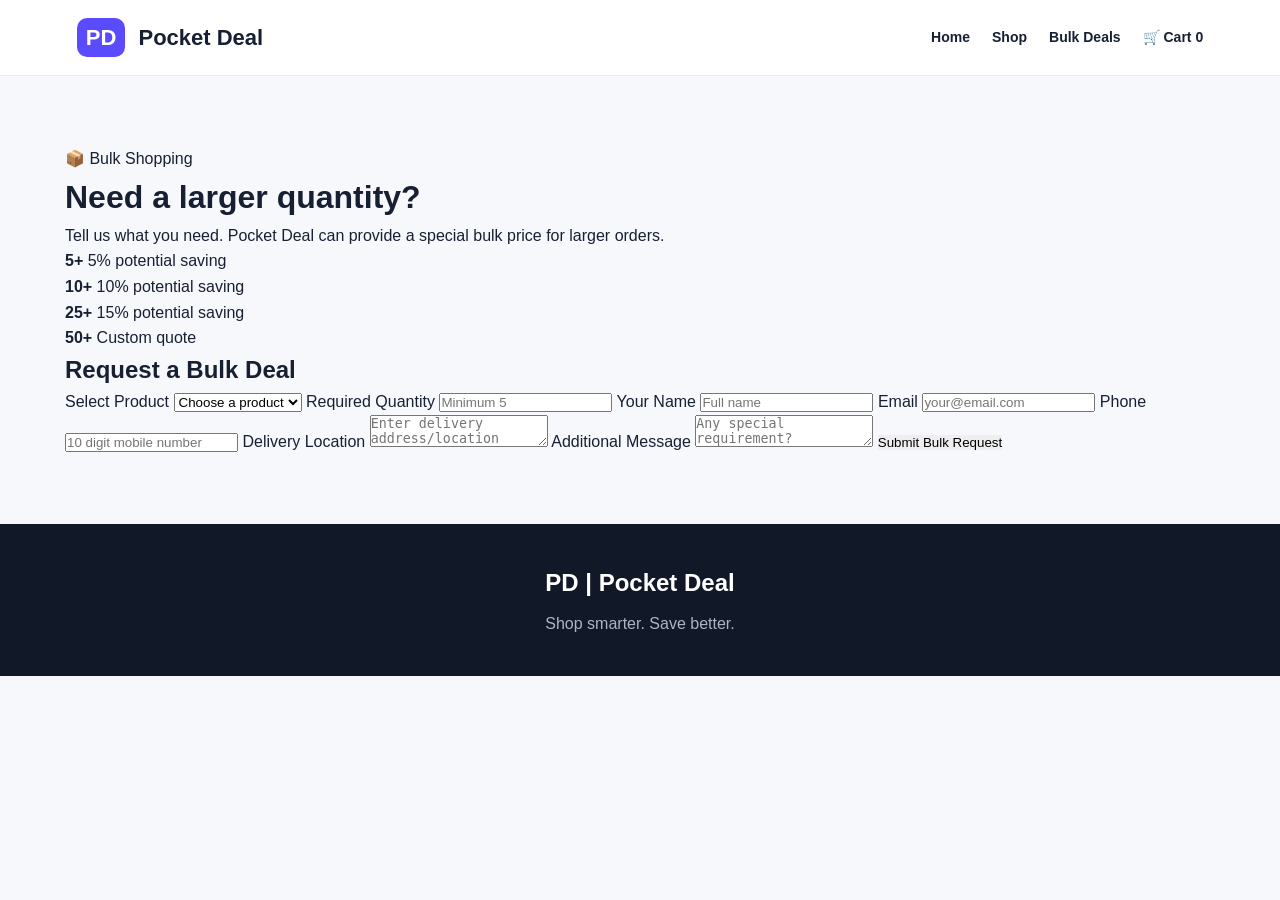
==== bulk.html @ 48e91ea9 "Create bulk.html" ====
<!DOCTYPE html>
<html lang="en">
<head>
    <meta charset="UTF-8">
    <meta name="viewport" content="width=device-width, initial-scale=1.0">
    <title>Bulk Deals | Pocket Deal</title>
    <link rel="stylesheet" href="style.css">
</head>

<body>

<header class="navbar">

    <a href="index.html" class="logo">
        <span>PD</span> Pocket Deal
    </a>

    <nav>
        <a href="index.html">Home</a>
        <a href="products.html">Shop</a>
        <a href="bulk.html">Bulk Deals</a>
        <a href="cart.html">🛒 Cart <b id="cartCount">0</b></a>
    </nav>

</header>

<main class="section">

    <div class="bulk-page">

        <div class="bulk-intro">

            <span class="badge">📦 Bulk Shopping</span>

            <h1>Need a larger quantity?</h1>

            <p>
                Tell us what you need. Pocket Deal can provide
                a special bulk price for larger orders.
            </p>

            <div class="discount-grid">

                <div>
                    <strong>5+</strong>
                    <span>5% potential saving</span>
                </div>

                <div>
                    <strong>10+</strong>
                    <span>10% potential saving</span>
                </div>

                <div>
                    <strong>25+</strong>
                    <span>15% potential saving</span>
                </div>

                <div>
                    <strong>50+</strong>
                    <span>Custom quote</span>
                </div>

            </div>

        </div>

        <div class="form-card">

            <h2>Request a Bulk Deal</h2>

            <form onsubmit="submitBulkRequest(event)">

                <label>Select Product</label>

                <select id="bulkProduct" required>
                    <option value="">Choose a product</option>
                </select>

                <label>Required Quantity</label>

                <input
                    type="number"
                    id="bulkQuantity"
                    min="5"
                    placeholder="Minimum 5"
                    required
                >

                <label>Your Name</label>

                <input
                    type="text"
                    id="bulkName"
                    placeholder="Full name"
                    required
                >

                <label>Email</label>

                <input
                    type="email"
                    id="bulkEmail"
                    placeholder="your@email.com"
                    required
                >

                <label>Phone</label>

                <input
                    type="tel"
                    id="bulkPhone"
                    placeholder="10 digit mobile number"
                    pattern="[0-9]{10}"
                    required
                >

                <label>Delivery Location</label>

                <textarea
                    id="bulkLocation"
                    placeholder="Enter delivery address/location"
                    required
                ></textarea>

                <label>Additional Message</label>

                <textarea
                    id="bulkMessage"
                    placeholder="Any special requirement? (optional)"
                ></textarea>

                <button class="btn-primary full" type="submit">
                    Submit Bulk Request
                </button>

            </form>

        </div>

    </div>

</main>

<footer>
    <h2>PD | Pocket Deal</h2>
    <p>Shop smarter. Save better.</p>
</footer>

<script src="script.js"></script>
</body>
</html>
---- style.css ----
* {
    margin: 0;
    padding: 0;
    box-sizing: border-box;
}

body {
    font-family: Arial, Helvetica, sans-serif;
    background: #f7f8fc;
    color: #172033;
    line-height: 1.6;
}

a {
    text-decoration: none;
    color: inherit;
}

button {
    cursor: pointer;
    font-family: inherit;
    border: none;
}

header {
    min-height: 76px;
    background: white;
    display: flex;
    align-items: center;
    gap: 30px;
    padding: 14px 6%;
    border-bottom: 1px solid #e9eaf0;
    position: sticky;
    top: 0;
    z-index: 100;
}

.logo {
    font-size: 22px;
    font-weight: 800;
    white-space: nowrap;
}

.logo span,
.login-logo span {
    background: #5b4bff;
    color: white;
    padding: 7px 9px;
    border-radius: 10px;
    margin-right: 7px;
}

.search-box {
    flex: 1;
    max-width: 500px;
    display: flex;
    background: #f4f5f9;
    border-radius: 12px;
    overflow: hidden;
}

.search-box input {
    flex: 1;
    border: none;
    background: transparent;
    padding: 13px 16px;
    outline: none;
    font-size: 15px;
}

.search-box button {
    width: 50px;
    background: transparent;
}

nav {
    margin-left: auto;
    display: flex;
    gap: 22px;
    align-items: center;
}

nav a {
    font-size: 14px;
    font-weight: 600;
}

nav a:hover {
    color: #5b4bff;
}

.login-btn {
    background: #5b4bff;
    color: white;
    padding: 10px 17px;
    border-radius: 9px;
}

.hero {
    max-width: 1200px;
    margin: 55px auto;
    padding: 30px;
    display: grid;
    grid-template-columns: 1.2fr 0.8fr;
    gap: 70px;
    align-items: center;
}

.hero-text {
    padding: 10px;
}

.small-title {
    color: #5b4bff;
    font-size: 12px;
    font-weight: 800;
    letter-spacing: 1.5px;
    margin-bottom: 8px;
}

.hero h1 {
    font-size: clamp(42px, 6vw, 72px);
    line-height: 1.05;
    margin-bottom: 22px;
}

.hero h1 span {
    color: #5b4bff;
}

.hero-text > p:not(.small-title) {
    color: #697386;
    max-width: 570px;
    font-size: 17px;
}

.hero-buttons {
    display: flex;
    gap: 12px;
    margin-top: 28px;
}

.primary-btn,
.secondary-btn {
    display: inline-block;
    padding: 13px 21px;
    border-radius: 10px;
    font-weight: 700;
    transition: 0.2s;
}

.primary-btn {
    background: #5b4bff;
    color: white;
}

.primary-btn:hover {
    transform: translateY(-2px);
}

.secondary-btn {
    background: white;
    border: 1px solid #dddfea;
}

.hero-card {
    background: white;
    border-radius: 25px;
    padding: 35px;
    text-align: center;
    box-shadow: 0 15px 50px rgba(32, 35, 70, 0.08);
}

.deal-badge {
    color: #5b4bff;
    font-size: 12px;
    font-weight: 800;
}

.product-emoji {
    font-size: 100px;
    margin: 25px 0 10px;
}

.hero-card h2 {
    margin-bottom: 5px;
}

.hero-card p {
    color: #737b8c;
}

.price {
    font-size: 27px;
    font-weight: 800;
    margin: 12px 0 0;
}

.old-price {
    color: #9aa0ae;
    text-decoration: line-through;
}

.hero-card button,
.product-card button {
    background: #172033;
    color: white;
    padding: 11px 17px;
    border-radius: 9px;
    margin-top: 15px;
    width: 100%;
    font-weight: 700;
}

.section {
    max-width: 1200px;
    margin: 70px auto;
    padding: 0 25px;
}

.section-heading {
    display: flex;
    justify-content: space-between;
    align-items: end;
    margin-bottom: 25px;
}

.section-heading h2 {
    font-size: 30px;
}

.section-heading > a {
    color: #5b4bff;
    font-weight: 700;
}

.category-grid {
    display: grid;
    grid-template-columns: repeat(4, 1fr);
    gap: 18px;
}

.category-card {
    background: white;
    padding: 25px;
    border-radius: 18px;
    text-align: center;
    cursor: pointer;
    border: 1px solid #eeeef3;
    transition: 0.2s;
}

.category-card:hover {
    transform: translateY(-5px);
    box-shadow: 0 12px 30px rgba(30, 35, 70, 0.08);
}

.category-icon {
    font-size: 48px;
    margin-bottom: 10px;
}

.category-card p {
    color: #7b8291;
    font-size: 13px;
}

.product-grid {
    display: grid;
    grid-template-columns: repeat(4, 1fr);
    gap: 20px;
}

.product-card {
    position: relative;
    background: white;
    padding: 18px;
    border-radius: 17px;
    border: 1px solid #eeeef3;
    transition: 0.2s;
}

.product-card:hover {
    transform: translateY(-4px);
    box-shadow: 0 12px 30px rgba(30, 35, 70, 0.08);
}

.product-image {
    height: 190px;
    background: #f2f3f8;
    border-radius: 13px;
    display: flex;
    align-items: center;
    justify-content: center;
    font-size: 75px;
    margin-bottom: 15px;
}

.product-card h3 {
    margin-bottom: 4px;
}

.product-card p {
    font-size: 13px;
    color: #7b8291;
}

.rating {
    margin: 8px 0;
    font-size: 13px;
}

.product-card strong {
    font-size: 20px;
}

.discount {
    display: inline-block;
    background: #eeeaff;
    color: #5b4bff;
    padding: 4px 8px;
    border-radius: 6px;
    font-size: 11px;
    font-weight: 800;
}

.why-section {
    background: white;
    padding: 65px 6%;
    margin-top: 80px;
}

.features {
    max-width: 1200px;
    margin: auto;
    display: grid;
    grid-template-columns: repeat(4, 1fr);
    gap: 25px;
}

.feature {
    padding: 20px;
}

.feature > div {
    font-size: 32px;
    margin-bottom: 12px;
}

.feature p {
    color: #777f8e;
    font-size: 14px;
}

footer {
    background: #111827;
    color: white;
    text-align: center;
    padding: 40px 20px;
}

footer p {
    color: #aeb4c2;
    margin-top: 8px;
}

.products-page,
.cart-page,
.checkout-page,
.payment-page {
    max-width: 1200px;
    margin: auto;
    padding: 55px 25px;
}

.page-title {
    margin-bottom: 35px;
}

.page-title h1 {
    font-size: 40px;
}

.page-title p:not(.small-title) {
    color: #747c8c;
}

.filter-bar {
    display: flex;
    gap: 10px;
    margin-bottom: 30px;
    flex-wrap: wrap;
}

.filter-bar button {
    background: white;
    border: 1px solid #dddfea;
    padding: 10px 16px;
    border-radius: 9px;
}

.filter-bar button:hover {
    background: #5b4bff;
    color: white;
}

.login-page {
    min-height: 100vh;
    display: flex;
    justify-content: center;
    align-items: center;
    padding: 20px;
}

.login-container {
    background: white;
    width: 100%;
    max-width: 430px;
    padding: 40px;
    border-radius: 22px;
    box-shadow: 0 15px 50px rgba(30,35,70,0.08);
}

.login-logo {
    display: flex;
    justify-content: center;
    align-items: center;
    margin-bottom: 30px;
}

.login-container h2 {
    font-size: 28px;
}

.login-container > p {
    color: #777f8e;
    margin-bottom: 25px;
}

.login-container label {
    display: block;
    font-size: 13px;
    font-weight: 700;
    margin: 15px 0 6px;
}

.login-container input,
.checkout-form input,
.checkout-form textarea {
    width: 100%;
    padding: 13px;
    border: 1px solid #dddfea;
    border-radius: 9px;
    outline: none;
    font-size: 14px;
}

.full-btn {
    width: 100%;
    margin-top: 20px;
    text-align: center;
}

.or {
    text-align: center;
    margin: 22px 0;
    color: #999;
}

.google-btn {
    width: 100%;
    padding: 13px;
    border: 1px solid #dddfea;
    background: white;
    border-radius: 9px;
    font-weight: 700;
}

.google-btn span {
    margin-right: 8px;
}

.login-footer {
    text-align: center;
    margin-top: 20px;
}

.login-footer a,
.back-home,
.continue-shopping {
    color: #5b4bff;
    font-weight: 700;
}

.product-details {
    max-width: 1100px;
    margin: 70px auto;
    padding: 25px;
    display: grid;
    grid-template-columns: 1fr 1fr;
    gap: 60px;
    align-items: center;
}

.large-product-image {
    height: 450px;
    background: white;
    border-radius: 25px;
    display: flex;
    justify-content: center;
    align-items: center;
    font-size: 170px;
}

.product-info h1 {
    font-size: 44px;
    margin: 12px 0;
}

.product-info > p {
    color: #707888;
    margin: 20px 0;
}

.large-price {
    font-size: 38px;
}

.deal-box {
    background: #f0efff;
    padding: 18px;
    border-radius: 12px;
    margin: 25px 0;
}

.cart-page {
    position: relative;
}

.cart-item {
    background: white;
    border-radius: 15px;
    padding: 18px;
    margin-bottom: 12px;
    display: flex;
    align-items: center;
    gap: 18px;
}

.cart-item-icon {
    width: 80px;
    height: 80px;
    background: #f2f3f8;
    display: flex;
    justify-content: center;
    align-items: center;
    border-radius: 12px;
    font-size: 38px;
}

.cart-item-info {
    flex: 1;
}

.remove-btn {
    color: #e34d59;
    background: none;
    font-weight: 700;
}

.cart-summary {
    max-width: 500px;
    margin: 35px 0 0 auto;
    background: white;
    padding: 25px;
    border-radius: 18px;
}

.summary-row {
    display: flex;
    justify-content: space-between;
    padding: 12px 0;
}

.summary-row.total {
    border-top: 1px solid #eee;
    margin-top: 10px;
    font-size: 21px;
}

.checkout-form {
    max-width: 650px;
    background: white;
    padding: 30px;
    border-radius: 18px;
}

.checkout-form h2 {
    margin: 20px 0 12px;
}

.checkout-form h2:first-child {
    margin-top: 0;
}

.checkout-form textarea {
    min-height: 110px;
    resize: vertical;
}

.two-inputs {
    display: grid;
    grid-template-columns: 1fr 1fr;
    gap: 12px;
    margin-top: 12px;
}

.payment-container {
    max-width: 750px;
    display: grid;
    gap: 25px;
}

.payment-methods {
    display: grid;
    gap: 12px;
}

.payment-option {
    background: white;
    padding: 18px;
    border-radius: 13px;
    display: flex;
    gap: 15px;
    align-items: center;
    cursor: pointer;
}

.payment-option > span {
    font-size: 28px;
}

.payment-option div {
    display: flex;
    flex-direction: column;
}

.payment-option small {
    color: #777f8e;
}

.payment-total {
    background: white;
    padding: 25px;
    border-radius: 18px;
}

.payment-total h2 {
    font-size: 35px;
}

.secure {
    text-align: center;
    color: #788091;
    margin-top: 15px;
    font-size: 13px;
}

.success-page {
    min-height: 100vh;
    display: flex;
    align-items: center;
    justify-content: center;
    padding: 20px;
}

.success-card {
    max-width: 550px;
    width: 100%;
    background: white;
    padding: 50px 35px;
    text-align: center;
    border-radius: 25px;
    box-shadow: 0 15px 50px rgba(30,35,70,0.08);
}

.success-icon {
    width: 75px;
    height: 75px;
    border-radius: 50%;
    background: #e8f8ef;
    color: #24a15c;
    display: flex;
    align-items: center;
    justify-content: center;
    font-size: 40px;
    margin: auto;
}

.success-card h1 {
    margin: 20px 0 8px;
}

.success-card > p {
    color: #737b8b;
}

.order-number {
    margin: 25px 0;
    padding: 15px;
    background: #f4f5f9;
    border-radius: 10px;
}

.delivery-box {
    background: #f0efff;
    padding: 18px;
    border-radius: 12px;
    margin-bottom: 25px;
}

@media (max-width: 900px) {

    header {
        height: auto;
        padding: 15px 20px;
        flex-wrap: wrap;
    }

    nav {
        order: 3;
        width: 100%;
        justify-content: center;
        margin: 0;
    }

    .hero {
        grid-template-columns: 1fr;
        gap: 35px;
    }

    .category-grid,
    .product-grid {
        grid-template-columns: repeat(2, 1fr);
    }

    .features {
        grid-template-columns: repeat(2, 1fr);
    }

    .product-details {
        grid-template-columns: 1fr;
    }
}

@media (max-width: 600px) {

    header {
        gap: 12px;
    }

    .search-box {
        order: 2;
        flex-basis: 100%;
        max-width: none;
    }

    nav {
        gap: 12px;
        font-size: 12px;
    }

    .hero {
        margin: 25px auto;
        padding: 20px;
    }

    .hero h1 {
        font-size: 43px;
    }

    .hero-buttons {
        flex-direction: column;
    }

    .category-grid,
    .product-grid,
    .features {
        grid-template-columns: 1fr;
    }

    .section-heading {
        align-items: flex-start;
        gap: 15px;
    }

    .page-title h1 {
        font-size: 32px;
    }

    .product-info h1 {
        font-size: 34px;
    }

    .large-product-image {
        height: 300px;
        font-size: 110px;
    }

    .two-inputs {
        grid-template-columns: 1fr;
    }

    .cart-item {
        flex-wrap: wrap;
    }

    .cart-summary {
        margin-top: 25px;
    }
}
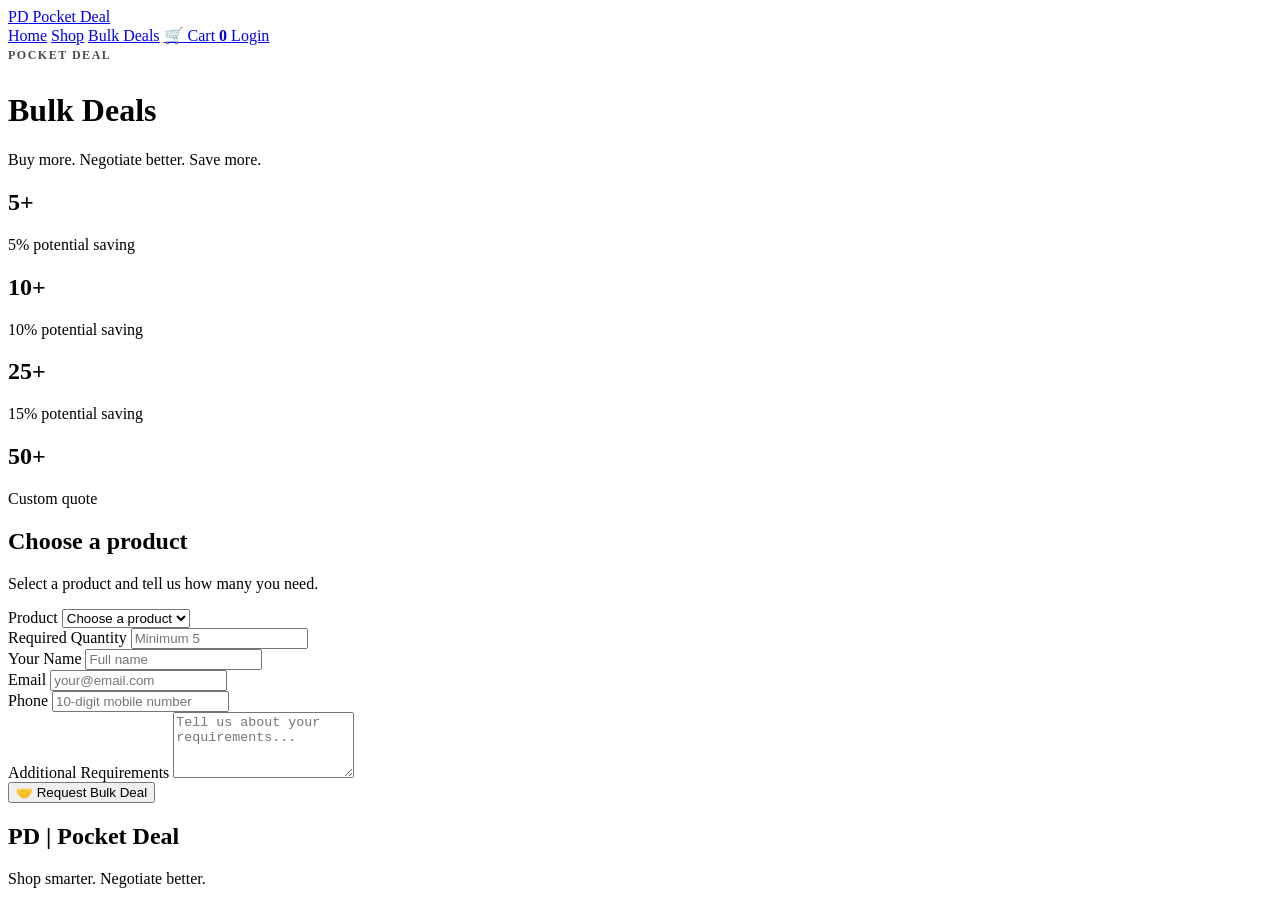
==== commit 0da536d3: "Update bulk.html" ====
--- a/bulk.html
+++ b/bulk.html
@@ -1,9 +1,12 @@
 <!DOCTYPE html>
 <html lang="en">
+
 <head>
     <meta charset="UTF-8">
     <meta name="viewport" content="width=device-width, initial-scale=1.0">
+
     <title>Bulk Deals | Pocket Deal</title>
+
     <link rel="stylesheet" href="style.css">
 </head>
 
@@ -18,135 +21,433 @@
     <nav>
         <a href="index.html">Home</a>
         <a href="products.html">Shop</a>
-        <a href="bulk.html">Bulk Deals</a>
-        <a href="cart.html">🛒 Cart <b id="cartCount">0</b></a>
+        <a href="bulk.html" class="active">Bulk Deals</a>
+
+        <a href="cart.html">
+            🛒 Cart <b id="cartCount">0</b>
+        </a>
+
+        <a href="login.html">Login</a>
     </nav>
 
 </header>
 
+
 <main class="section">
 
-    <div class="bulk-page">
-
-        <div class="bulk-intro">
-
-            <span class="badge">📦 Bulk Shopping</span>
-
-            <h1>Need a larger quantity?</h1>
-
-            <p>
-                Tell us what you need. Pocket Deal can provide
-                a special bulk price for larger orders.
-            </p>
-
-            <div class="discount-grid">
-
-                <div>
-                    <strong>5+</strong>
-                    <span>5% potential saving</span>
-                </div>
-
-                <div>
-                    <strong>10+</strong>
-                    <span>10% potential saving</span>
-                </div>
-
-                <div>
-                    <strong>25+</strong>
-                    <span>15% potential saving</span>
-                </div>
-
-                <div>
-                    <strong>50+</strong>
-                    <span>Custom quote</span>
-                </div>
-
+    <div class="shop-top">
+
+        <div>
+
+            <span class="small-label">
+                POCKET DEAL
+            </span>
+
+            <h1>Bulk Deals</h1>
+
+            <p>
+                Buy more. Negotiate better. Save more.
+            </p>
+
+        </div>
+
+    </div>
+
+
+    <!-- BULK DEAL INFO -->
+
+    <div class="bulk-cards">
+
+        <div class="bulk-card">
+
+            <h2>5+</h2>
+
+            <p>
+                5% potential saving
+            </p>
+
+        </div>
+
+
+        <div class="bulk-card">
+
+            <h2>10+</h2>
+
+            <p>
+                10% potential saving
+            </p>
+
+        </div>
+
+
+        <div class="bulk-card">
+
+            <h2>25+</h2>
+
+            <p>
+                15% potential saving
+            </p>
+
+        </div>
+
+
+        <div class="bulk-card">
+
+            <h2>50+</h2>
+
+            <p>
+                Custom quote
+            </p>
+
+        </div>
+
+    </div>
+
+
+    <!-- BULK DEAL FORM -->
+
+    <div class="bulk-form">
+
+        <div class="bulk-form-header">
+
+            <h2>
+                Choose a product
+            </h2>
+
+            <p>
+                Select a product and tell us how many you need.
+            </p>
+
+        </div>
+
+
+        <!-- PRODUCT -->
+
+        <div class="form-group">
+
+            <label for="productSelect">
+                Product
+            </label>
+
+            <select id="productSelect">
+
+                <option value="">
+                    Choose a product
+                </option>
+
+            </select>
+
+        </div>
+
+
+        <!-- QUANTITY -->
+
+        <div class="form-group">
+
+            <label for="bulkQuantity">
+                Required Quantity
+            </label>
+
+            <input
+                type="number"
+                id="bulkQuantity"
+                min="5"
+                placeholder="Minimum 5"
+            >
+
+        </div>
+
+
+        <!-- NAME -->
+
+        <div class="form-group">
+
+            <label for="bulkName">
+                Your Name
+            </label>
+
+            <input
+                type="text"
+                id="bulkName"
+                placeholder="Full name"
+            >
+
+        </div>
+
+
+        <!-- EMAIL -->
+
+        <div class="form-group">
+
+            <label for="bulkEmail">
+                Email
+            </label>
+
+            <input
+                type="email"
+                id="bulkEmail"
+                placeholder="your@email.com"
+            >
+
+        </div>
+
+
+        <!-- PHONE -->
+
+        <div class="form-group">
+
+            <label for="bulkPhone">
+                Phone
+            </label>
+
+            <input
+                type="tel"
+                id="bulkPhone"
+                placeholder="10-digit mobile number"
+            >
+
+        </div>
+
+
+        <!-- MESSAGE -->
+
+        <div class="form-group">
+
+            <label for="bulkMessage">
+                Additional Requirements
+            </label>
+
+            <textarea
+                id="bulkMessage"
+                rows="4"
+                placeholder="Tell us about your requirements..."
+            ></textarea>
+
+        </div>
+
+
+        <!-- SUBMIT -->
+
+        <button
+            class="bulk-submit"
+            onclick="submitBulkDeal()">
+
+            🤝 Request Bulk Deal
+
+        </button>
+
+    </div>
+
+
+    <!-- RESULT -->
+
+    <div
+        id="bulkResult"
+        class="bulk-result">
+    </div>
+
+</main>
+
+
+<footer>
+
+    <h2>
+        PD | Pocket Deal
+    </h2>
+
+    <p>
+        Shop smarter. Negotiate better.
+    </p>
+
+</footer>
+
+
+<script src="script.js"></script>
+
+
+<script>
+
+// =====================================================
+// BULK DEAL
+// =====================================================
+
+function submitBulkDeal() {
+
+    const productSelect =
+        document.getElementById("productSelect");
+
+    const quantity =
+        document.getElementById("bulkQuantity");
+
+    const name =
+        document.getElementById("bulkName");
+
+    const email =
+        document.getElementById("bulkEmail");
+
+    const phone =
+        document.getElementById("bulkPhone");
+
+    const message =
+        document.getElementById("bulkMessage");
+
+    const result =
+        document.getElementById("bulkResult");
+
+
+    if (!productSelect.value) {
+
+        alert("Please choose a product.");
+
+        return;
+
+    }
+
+
+    if (
+        !quantity.value ||
+        Number(quantity.value) < 5
+    ) {
+
+        alert(
+            "Minimum bulk quantity is 5."
+        );
+
+        return;
+
+    }
+
+
+    if (!name.value.trim()) {
+
+        alert("Please enter your name.");
+
+        return;
+
+    }
+
+
+    if (!email.value.trim()) {
+
+        alert("Please enter your email.");
+
+        return;
+
+    }
+
+
+    if (!phone.value.trim()) {
+
+        alert("Please enter your phone number.");
+
+        return;
+
+    }
+
+
+    const selectedProduct =
+        products.find(
+            product =>
+                product.id ===
+                Number(productSelect.value)
+        );
+
+
+    if (!selectedProduct) {
+
+        alert("Product not found.");
+
+        return;
+
+    }
+
+
+    const qty =
+        Number(quantity.value);
+
+
+    let discount = 5;
+
+
+    if (qty >= 50) {
+
+        discount = 15;
+
+    }
+
+    else if (qty >= 25) {
+
+        discount = 15;
+
+    }
+
+    else if (qty >= 10) {
+
+        discount = 10;
+
+    }
+
+
+    const estimatedPrice =
+        Math.round(
+            selectedProduct.price *
+            (1 - discount / 100)
+        );
+
+
+    result.innerHTML = `
+
+        <div class="bulk-success">
+
+            <div class="success-icon">
+                🎉
             </div>
 
-        </div>
-
-        <div class="form-card">
-
-            <h2>Request a Bulk Deal</h2>
-
-            <form onsubmit="submitBulkRequest(event)">
-
-                <label>Select Product</label>
-
-                <select id="bulkProduct" required>
-                    <option value="">Choose a product</option>
-                </select>
-
-                <label>Required Quantity</label>
-
-                <input
-                    type="number"
-                    id="bulkQuantity"
-                    min="5"
-                    placeholder="Minimum 5"
-                    required
-                >
-
-                <label>Your Name</label>
-
-                <input
-                    type="text"
-                    id="bulkName"
-                    placeholder="Full name"
-                    required
-                >
-
-                <label>Email</label>
-
-                <input
-                    type="email"
-                    id="bulkEmail"
-                    placeholder="your@email.com"
-                    required
-                >
-
-                <label>Phone</label>
-
-                <input
-                    type="tel"
-                    id="bulkPhone"
-                    placeholder="10 digit mobile number"
-                    pattern="[0-9]{10}"
-                    required
-                >
-
-                <label>Delivery Location</label>
-
-                <textarea
-                    id="bulkLocation"
-                    placeholder="Enter delivery address/location"
-                    required
-                ></textarea>
-
-                <label>Additional Message</label>
-
-                <textarea
-                    id="bulkMessage"
-                    placeholder="Any special requirement? (optional)"
-                ></textarea>
-
-                <button class="btn-primary full" type="submit">
-                    Submit Bulk Request
-                </button>
-
-            </form>
-
-        </div>
-
-    </div>
-
-</main>
-
-<footer>
-    <h2>PD | Pocket Deal</h2>
-    <p>Shop smarter. Save better.</p>
-</footer>
-
-<script src="script.js"></script>
+            <h2>
+                Bulk Deal Request Sent!
+            </h2>
+
+            <p>
+                Our Pocket Deal team will contact you
+                with the best possible quotation.
+            </p>
+
+            <div class="bulk-summary">
+
+                <p>
+                    <strong>Product:</strong>
+                    ${selectedProduct.name}
+                </p>
+
+                <p>
+                    <strong>Quantity:</strong>
+                    ${qty}
+                </p>
+
+                <p>
+                    <strong>Potential discount:</strong>
+                    ${discount}%
+                </p>
+
+                <p>
+                    <strong>Estimated price:</strong>
+                    ₹${estimatedPrice.toLocaleString("en-IN")}
+                </p>
+
+            </div>
+
+        </div>
+
+    `;
+
+
+    result.scrollIntoView({
+        behavior: "smooth"
+    });
+
+}
+
+</script>
+
 </body>
 </html>
--- a/style.css
+++ b/style.css
@@ -1,821 +1,320 @@
-* {
+/* =====================================================
+   POCKET DEAL PRODUCT PAGE
+   ===================================================== */
+
+.small-label {
+    display: inline-block;
+    font-size: 12px;
+    font-weight: 700;
+    letter-spacing: 1.5px;
+    opacity: 0.7;
+    margin-bottom: 8px;
+}
+
+
+.category-heading {
+    margin-top: 35px;
+    margin-bottom: 18px;
+}
+
+
+.category-heading h2 {
+    margin-bottom: 5px;
+}
+
+
+.category-heading p {
     margin: 0;
-    padding: 0;
-    box-sizing: border-box;
-}
-
-body {
-    font-family: Arial, Helvetica, sans-serif;
-    background: #f7f8fc;
-    color: #172033;
-    line-height: 1.6;
-}
-
-a {
-    text-decoration: none;
+    opacity: 0.65;
+}
+
+
+.filters {
+    display: flex;
+    flex-wrap: wrap;
+    gap: 10px;
+    margin-bottom: 35px;
+}
+
+
+.filters button {
+    border: 1px solid rgba(255,255,255,0.12);
+    background: rgba(255,255,255,0.05);
     color: inherit;
-}
-
-button {
+    padding: 11px 17px;
+    border-radius: 25px;
     cursor: pointer;
-    font-family: inherit;
-    border: none;
-}
-
-header {
-    min-height: 76px;
-    background: white;
-    display: flex;
-    align-items: center;
-    gap: 30px;
-    padding: 14px 6%;
-    border-bottom: 1px solid #e9eaf0;
-    position: sticky;
-    top: 0;
-    z-index: 100;
-}
-
-.logo {
-    font-size: 22px;
-    font-weight: 800;
-    white-space: nowrap;
-}
-
-.logo span,
-.login-logo span {
-    background: #5b4bff;
-    color: white;
-    padding: 7px 9px;
-    border-radius: 10px;
-    margin-right: 7px;
-}
-
-.search-box {
-    flex: 1;
-    max-width: 500px;
-    display: flex;
-    background: #f4f5f9;
-    border-radius: 12px;
-    overflow: hidden;
-}
-
-.search-box input {
-    flex: 1;
-    border: none;
-    background: transparent;
-    padding: 13px 16px;
-    outline: none;
-    font-size: 15px;
-}
-
-.search-box button {
-    width: 50px;
-    background: transparent;
-}
-
-nav {
-    margin-left: auto;
-    display: flex;
-    gap: 22px;
-    align-items: center;
-}
-
-nav a {
     font-size: 14px;
-    font-weight: 600;
-}
-
-nav a:hover {
-    color: #5b4bff;
-}
-
-.login-btn {
-    background: #5b4bff;
-    color: white;
-    padding: 10px 17px;
-    border-radius: 9px;
-}
-
-.hero {
-    max-width: 1200px;
-    margin: 55px auto;
-    padding: 30px;
-    display: grid;
-    grid-template-columns: 1.2fr 0.8fr;
-    gap: 70px;
-    align-items: center;
-}
-
-.hero-text {
-    padding: 10px;
-}
-
-.small-title {
-    color: #5b4bff;
-    font-size: 12px;
-    font-weight: 800;
-    letter-spacing: 1.5px;
-    margin-bottom: 8px;
-}
-
-.hero h1 {
-    font-size: clamp(42px, 6vw, 72px);
-    line-height: 1.05;
-    margin-bottom: 22px;
-}
-
-.hero h1 span {
-    color: #5b4bff;
-}
-
-.hero-text > p:not(.small-title) {
-    color: #697386;
-    max-width: 570px;
-    font-size: 17px;
-}
-
-.hero-buttons {
-    display: flex;
-    gap: 12px;
-    margin-top: 28px;
-}
-
-.primary-btn,
-.secondary-btn {
-    display: inline-block;
-    padding: 13px 21px;
-    border-radius: 10px;
-    font-weight: 700;
     transition: 0.2s;
 }
 
-.primary-btn {
-    background: #5b4bff;
-    color: white;
-}
-
-.primary-btn:hover {
+
+.filters button:hover {
     transform: translateY(-2px);
 }
 
-.secondary-btn {
-    background: white;
-    border: 1px solid #dddfea;
-}
-
-.hero-card {
-    background: white;
-    border-radius: 25px;
-    padding: 35px;
-    text-align: center;
-    box-shadow: 0 15px 50px rgba(32, 35, 70, 0.08);
-}
-
-.deal-badge {
-    color: #5b4bff;
-    font-size: 12px;
-    font-weight: 800;
-}
-
-.product-emoji {
-    font-size: 100px;
-    margin: 25px 0 10px;
-}
-
-.hero-card h2 {
-    margin-bottom: 5px;
-}
-
-.hero-card p {
-    color: #737b8c;
-}
-
-.price {
-    font-size: 27px;
-    font-weight: 800;
-    margin: 12px 0 0;
-}
-
-.old-price {
-    color: #9aa0ae;
-    text-decoration: line-through;
-}
-
-.hero-card button,
-.product-card button {
-    background: #172033;
-    color: white;
-    padding: 11px 17px;
-    border-radius: 9px;
-    margin-top: 15px;
-    width: 100%;
-    font-weight: 700;
-}
-
-.section {
-    max-width: 1200px;
-    margin: 70px auto;
-    padding: 0 25px;
-}
-
-.section-heading {
+
+.filters button.active {
+    background: #e8a33d;
+    color: #15120e;
+    border-color: #e8a33d;
+    font-weight: 700;
+}
+
+
+.products-title {
     display: flex;
     justify-content: space-between;
-    align-items: end;
-    margin-bottom: 25px;
-}
-
-.section-heading h2 {
-    font-size: 30px;
-}
-
-.section-heading > a {
-    color: #5b4bff;
-    font-weight: 700;
-}
-
-.category-grid {
-    display: grid;
-    grid-template-columns: repeat(4, 1fr);
-    gap: 18px;
-}
-
-.category-card {
-    background: white;
-    padding: 25px;
-    border-radius: 18px;
-    text-align: center;
-    cursor: pointer;
-    border: 1px solid #eeeef3;
-    transition: 0.2s;
-}
-
-.category-card:hover {
-    transform: translateY(-5px);
-    box-shadow: 0 12px 30px rgba(30, 35, 70, 0.08);
-}
-
-.category-icon {
-    font-size: 48px;
-    margin-bottom: 10px;
-}
-
-.category-card p {
-    color: #7b8291;
-    font-size: 13px;
-}
+    align-items: center;
+    margin-bottom: 18px;
+}
+
+
+.products-title h2 {
+    margin: 0;
+}
+
+
+#productCount {
+    opacity: 0.6;
+    font-size: 14px;
+}
+
+
+/* PRODUCT GRID */
 
 .product-grid {
     display: grid;
-    grid-template-columns: repeat(4, 1fr);
+    grid-template-columns:
+        repeat(4, minmax(0, 1fr));
     gap: 20px;
 }
 
+
+/* PRODUCT CARD */
+
 .product-card {
-    position: relative;
-    background: white;
-    padding: 18px;
-    border-radius: 17px;
-    border: 1px solid #eeeef3;
-    transition: 0.2s;
-}
+    border: 1px solid rgba(255,255,255,0.10);
+    border-radius: 18px;
+    overflow: hidden;
+    background: rgba(255,255,255,0.035);
+    transition: 0.25s;
+}
+
 
 .product-card:hover {
-    transform: translateY(-4px);
-    box-shadow: 0 12px 30px rgba(30, 35, 70, 0.08);
-}
+    transform: translateY(-5px);
+    border-color: rgba(232,163,61,0.55);
+}
+
+
+/* PRODUCT IMAGE */
 
 .product-image {
-    height: 190px;
-    background: #f2f3f8;
-    border-radius: 13px;
+    height: 180px;
     display: flex;
     align-items: center;
     justify-content: center;
+    background: rgba(255,255,255,0.045);
+}
+
+
+.product-image span {
     font-size: 75px;
-    margin-bottom: 15px;
-}
-
-.product-card h3 {
-    margin-bottom: 4px;
-}
-
-.product-card p {
+}
+
+
+/* PRODUCT INFO */
+
+.product-info {
+    padding: 18px;
+}
+
+
+.product-category {
+    display: inline-block;
+    font-size: 12px;
+    font-weight: 700;
+    opacity: 0.65;
+    margin-bottom: 8px;
+    text-transform: uppercase;
+    letter-spacing: 0.7px;
+}
+
+
+.product-info h3 {
+    margin: 4px 0 9px;
+    font-size: 18px;
+}
+
+
+.product-description {
     font-size: 13px;
-    color: #7b8291;
-}
-
-.rating {
-    margin: 8px 0;
+    line-height: 1.5;
+    opacity: 0.65;
+    min-height: 58px;
+}
+
+
+/* PRICE */
+
+.product-price {
+    display: flex;
+    align-items: center;
+    flex-wrap: wrap;
+    gap: 8px;
+    margin: 15px 0;
+}
+
+
+.product-price strong {
+    font-size: 21px;
+}
+
+
+.product-price del {
+    opacity: 0.45;
     font-size: 13px;
 }
 
-.product-card strong {
-    font-size: 20px;
-}
 
 .discount {
-    display: inline-block;
-    background: #eeeaff;
-    color: #5b4bff;
-    padding: 4px 8px;
-    border-radius: 6px;
     font-size: 11px;
-    font-weight: 800;
-}
-
-.why-section {
-    background: white;
-    padding: 65px 6%;
-    margin-top: 80px;
-}
-
-.features {
-    max-width: 1200px;
-    margin: auto;
-    display: grid;
-    grid-template-columns: repeat(4, 1fr);
-    gap: 25px;
-}
-
-.feature {
-    padding: 20px;
-}
-
-.feature > div {
-    font-size: 32px;
-    margin-bottom: 12px;
-}
-
-.feature p {
-    color: #777f8e;
-    font-size: 14px;
-}
-
-footer {
-    background: #111827;
-    color: white;
-    text-align: center;
-    padding: 40px 20px;
-}
-
-footer p {
-    color: #aeb4c2;
-    margin-top: 8px;
-}
-
-.products-page,
-.cart-page,
-.checkout-page,
-.payment-page {
-    max-width: 1200px;
-    margin: auto;
-    padding: 55px 25px;
-}
-
-.page-title {
-    margin-bottom: 35px;
-}
-
-.page-title h1 {
-    font-size: 40px;
-}
-
-.page-title p:not(.small-title) {
-    color: #747c8c;
-}
-
-.filter-bar {
-    display: flex;
-    gap: 10px;
-    margin-bottom: 30px;
-    flex-wrap: wrap;
-}
-
-.filter-bar button {
-    background: white;
-    border: 1px solid #dddfea;
-    padding: 10px 16px;
-    border-radius: 9px;
-}
-
-.filter-bar button:hover {
-    background: #5b4bff;
-    color: white;
-}
-
-.login-page {
-    min-height: 100vh;
-    display: flex;
-    justify-content: center;
-    align-items: center;
-    padding: 20px;
-}
-
-.login-container {
-    background: white;
-    width: 100%;
-    max-width: 430px;
-    padding: 40px;
-    border-radius: 22px;
-    box-shadow: 0 15px 50px rgba(30,35,70,0.08);
-}
-
-.login-logo {
-    display: flex;
-    justify-content: center;
-    align-items: center;
-    margin-bottom: 30px;
-}
-
-.login-container h2 {
-    font-size: 28px;
-}
-
-.login-container > p {
-    color: #777f8e;
-    margin-bottom: 25px;
-}
-
-.login-container label {
-    display: block;
-    font-size: 13px;
-    font-weight: 700;
-    margin: 15px 0 6px;
-}
-
-.login-container input,
-.checkout-form input,
-.checkout-form textarea {
-    width: 100%;
-    padding: 13px;
-    border: 1px solid #dddfea;
-    border-radius: 9px;
-    outline: none;
-    font-size: 14px;
-}
-
-.full-btn {
-    width: 100%;
-    margin-top: 20px;
-    text-align: center;
-}
-
-.or {
-    text-align: center;
-    margin: 22px 0;
-    color: #999;
-}
-
-.google-btn {
-    width: 100%;
-    padding: 13px;
-    border: 1px solid #dddfea;
-    background: white;
-    border-radius: 9px;
-    font-weight: 700;
-}
-
-.google-btn span {
-    margin-right: 8px;
-}
-
-.login-footer {
-    text-align: center;
-    margin-top: 20px;
-}
-
-.login-footer a,
-.back-home,
-.continue-shopping {
-    color: #5b4bff;
-    font-weight: 700;
-}
-
-.product-details {
-    max-width: 1100px;
-    margin: 70px auto;
-    padding: 25px;
+    font-weight: 700;
+    padding: 4px 7px;
+    border-radius: 5px;
+    background: rgba(127,168,138,0.18);
+}
+
+
+/* BUTTONS */
+
+.product-actions {
     display: grid;
     grid-template-columns: 1fr 1fr;
-    gap: 60px;
-    align-items: center;
-}
-
-.large-product-image {
-    height: 450px;
-    background: white;
-    border-radius: 25px;
-    display: flex;
-    justify-content: center;
-    align-items: center;
-    font-size: 170px;
-}
-
-.product-info h1 {
-    font-size: 44px;
-    margin: 12px 0;
-}
-
-.product-info > p {
-    color: #707888;
-    margin: 20px 0;
-}
-
-.large-price {
-    font-size: 38px;
-}
-
-.deal-box {
-    background: #f0efff;
-    padding: 18px;
-    border-radius: 12px;
-    margin: 25px 0;
-}
-
-.cart-page {
-    position: relative;
-}
-
-.cart-item {
-    background: white;
-    border-radius: 15px;
-    padding: 18px;
-    margin-bottom: 12px;
-    display: flex;
-    align-items: center;
-    gap: 18px;
-}
-
-.cart-item-icon {
-    width: 80px;
-    height: 80px;
-    background: #f2f3f8;
-    display: flex;
-    justify-content: center;
-    align-items: center;
-    border-radius: 12px;
-    font-size: 38px;
-}
-
-.cart-item-info {
-    flex: 1;
-}
-
-.remove-btn {
-    color: #e34d59;
-    background: none;
-    font-weight: 700;
-}
-
-.cart-summary {
-    max-width: 500px;
-    margin: 35px 0 0 auto;
-    background: white;
-    padding: 25px;
-    border-radius: 18px;
-}
-
-.summary-row {
-    display: flex;
-    justify-content: space-between;
-    padding: 12px 0;
-}
-
-.summary-row.total {
-    border-top: 1px solid #eee;
-    margin-top: 10px;
-    font-size: 21px;
-}
-
-.checkout-form {
-    max-width: 650px;
-    background: white;
-    padding: 30px;
-    border-radius: 18px;
-}
-
-.checkout-form h2 {
-    margin: 20px 0 12px;
-}
-
-.checkout-form h2:first-child {
-    margin-top: 0;
-}
-
-.checkout-form textarea {
-    min-height: 110px;
-    resize: vertical;
-}
-
-.two-inputs {
-    display: grid;
-    grid-template-columns: 1fr 1fr;
-    gap: 12px;
-    margin-top: 12px;
-}
-
-.payment-container {
-    max-width: 750px;
-    display: grid;
-    gap: 25px;
-}
-
-.payment-methods {
-    display: grid;
-    gap: 12px;
-}
-
-.payment-option {
-    background: white;
-    padding: 18px;
-    border-radius: 13px;
-    display: flex;
-    gap: 15px;
-    align-items: center;
+    gap: 8px;
+}
+
+
+.product-actions button {
+    padding: 11px 8px;
+    border-radius: 9px;
+    border: none;
     cursor: pointer;
-}
-
-.payment-option > span {
-    font-size: 28px;
-}
-
-.payment-option div {
-    display: flex;
-    flex-direction: column;
-}
-
-.payment-option small {
-    color: #777f8e;
-}
-
-.payment-total {
-    background: white;
-    padding: 25px;
-    border-radius: 18px;
-}
-
-.payment-total h2 {
-    font-size: 35px;
-}
-
-.secure {
+    font-weight: 700;
+}
+
+
+.view-btn {
+    background: rgba(255,255,255,0.08);
+    color: inherit;
+}
+
+
+.negotiate-btn {
+    background: #e8a33d;
+    color: #15120e;
+}
+
+
+/* NO PRODUCTS */
+
+.no-products {
+    grid-column: 1 / -1;
     text-align: center;
-    color: #788091;
-    margin-top: 15px;
-    font-size: 13px;
-}
-
-.success-page {
-    min-height: 100vh;
-    display: flex;
-    align-items: center;
-    justify-content: center;
-    padding: 20px;
-}
-
-.success-card {
-    max-width: 550px;
-    width: 100%;
-    background: white;
-    padding: 50px 35px;
-    text-align: center;
-    border-radius: 25px;
-    box-shadow: 0 15px 50px rgba(30,35,70,0.08);
-}
-
-.success-icon {
-    width: 75px;
-    height: 75px;
-    border-radius: 50%;
-    background: #e8f8ef;
-    color: #24a15c;
-    display: flex;
-    align-items: center;
-    justify-content: center;
-    font-size: 40px;
-    margin: auto;
-}
-
-.success-card h1 {
-    margin: 20px 0 8px;
-}
-
-.success-card > p {
-    color: #737b8b;
-}
-
-.order-number {
-    margin: 25px 0;
-    padding: 15px;
-    background: #f4f5f9;
-    border-radius: 10px;
-}
-
-.delivery-box {
-    background: #f0efff;
-    padding: 18px;
-    border-radius: 12px;
-    margin-bottom: 25px;
-}
-
-@media (max-width: 900px) {
-
-    header {
-        height: auto;
-        padding: 15px 20px;
-        flex-wrap: wrap;
-    }
-
-    nav {
-        order: 3;
-        width: 100%;
-        justify-content: center;
-        margin: 0;
-    }
-
-    .hero {
+    padding: 60px 20px;
+}
+
+
+.no-products-icon {
+    font-size: 55px;
+    margin-bottom: 10px;
+}
+
+
+.no-products button {
+    border: none;
+    padding: 12px 20px;
+    border-radius: 8px;
+    background: #e8a33d;
+    cursor: pointer;
+    font-weight: 700;
+}
+
+
+/* MOBILE */
+
+@media (max-width: 1000px) {
+
+    .product-grid {
+        grid-template-columns:
+            repeat(3, minmax(0, 1fr));
+    }
+
+}
+
+
+@media (max-width: 700px) {
+
+    .product-grid {
+        grid-template-columns:
+            repeat(2, minmax(0, 1fr));
+        gap: 12px;
+    }
+
+
+    .product-image {
+        height: 140px;
+    }
+
+
+    .product-image span {
+        font-size: 55px;
+    }
+
+
+    .product-info {
+        padding: 13px;
+    }
+
+
+    .product-info h3 {
+        font-size: 15px;
+    }
+
+
+    .product-description {
+        font-size: 12px;
+    }
+
+
+    .product-price strong {
+        font-size: 17px;
+    }
+
+
+    .product-actions {
         grid-template-columns: 1fr;
-        gap: 35px;
-    }
-
-    .category-grid,
+    }
+
+}
+
+
+@media (max-width: 450px) {
+
     .product-grid {
-        grid-template-columns: repeat(2, 1fr);
-    }
-
-    .features {
-        grid-template-columns: repeat(2, 1fr);
-    }
-
-    .product-details {
-        grid-template-columns: 1fr;
-    }
-}
-
-@media (max-width: 600px) {
-
-    header {
-        gap: 12px;
-    }
-
-    .search-box {
-        order: 2;
-        flex-basis: 100%;
-        max-width: none;
-    }
-
-    nav {
-        gap: 12px;
+        grid-template-columns: 1fr 1fr;
+    }
+
+
+    .filters {
+        gap: 7px;
+    }
+
+
+    .filters button {
+        padding: 9px 11px;
         font-size: 12px;
     }
 
-    .hero {
-        margin: 25px auto;
-        padding: 20px;
-    }
-
-    .hero h1 {
-        font-size: 43px;
-    }
-
-    .hero-buttons {
-        flex-direction: column;
-    }
-
-    .category-grid,
-    .product-grid,
-    .features {
-        grid-template-columns: 1fr;
-    }
-
-    .section-heading {
-        align-items: flex-start;
-        gap: 15px;
-    }
-
-    .page-title h1 {
-        font-size: 32px;
-    }
-
-    .product-info h1 {
-        font-size: 34px;
-    }
-
-    .large-product-image {
-        height: 300px;
-        font-size: 110px;
-    }
-
-    .two-inputs {
-        grid-template-columns: 1fr;
-    }
-
-    .cart-item {
-        flex-wrap: wrap;
-    }
-
-    .cart-summary {
-        margin-top: 25px;
-    }
-}
+}
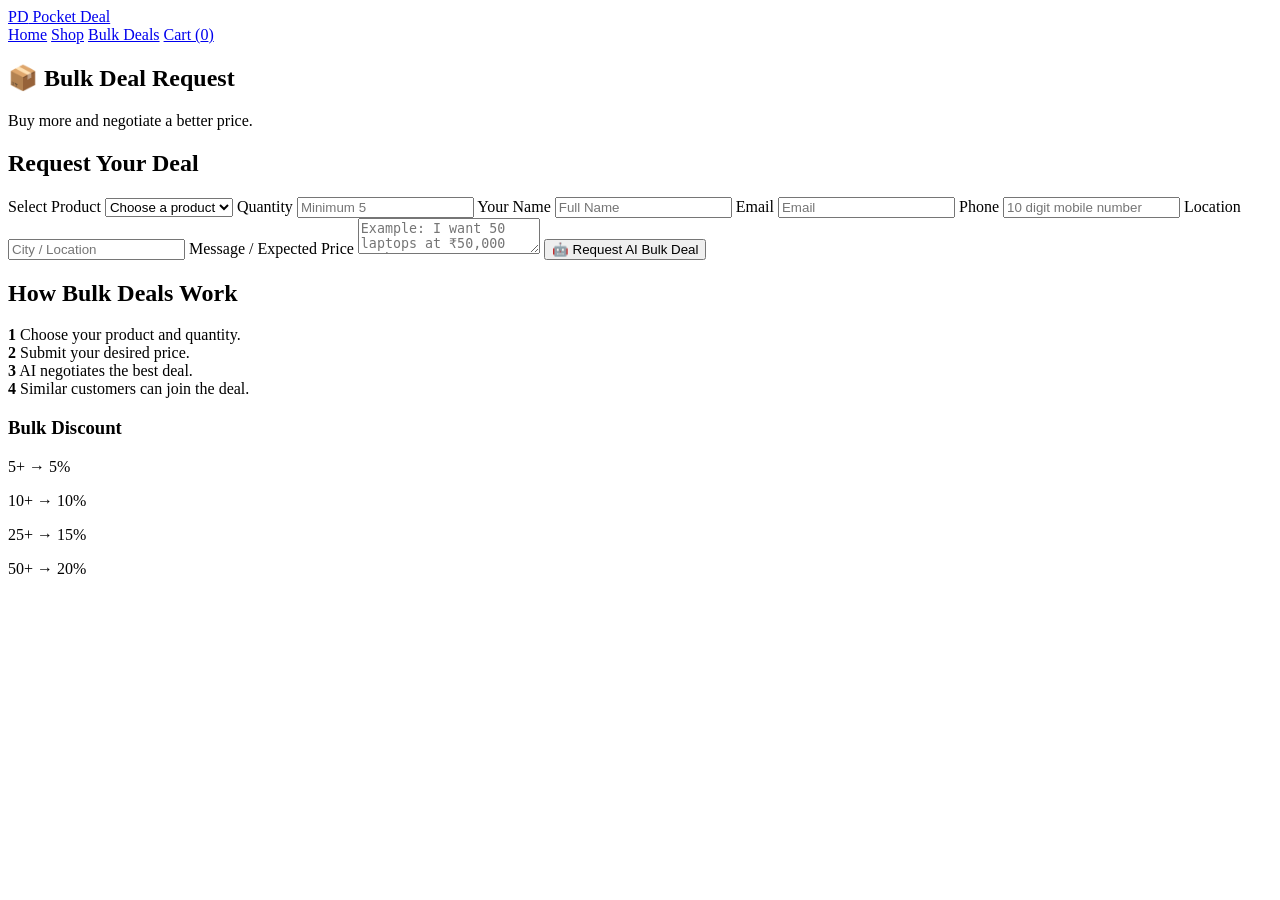
==== commit 80e1c503: "Update bulk.html" ====
--- a/bulk.html
+++ b/bulk.html
@@ -1,453 +1,140 @@
 <!DOCTYPE html>
 <html lang="en">
-
 <head>
     <meta charset="UTF-8">
     <meta name="viewport" content="width=device-width, initial-scale=1.0">
-
-    <title>Bulk Deals | Pocket Deal</title>
-
+    <title>Bulk Deals - Pocket Deal</title>
     <link rel="stylesheet" href="style.css">
 </head>
-
 <body>
 
 <header class="navbar">
-
-    <a href="index.html" class="logo">
-        <span>PD</span> Pocket Deal
-    </a>
+    <a href="index.html" class="logo"><span>PD</span> Pocket Deal</a>
 
     <nav>
         <a href="index.html">Home</a>
         <a href="products.html">Shop</a>
-        <a href="bulk.html" class="active">Bulk Deals</a>
-
-        <a href="cart.html">
-            🛒 Cart <b id="cartCount">0</b>
-        </a>
-
-        <a href="login.html">Login</a>
+        <a href="bulk.html">Bulk Deals</a>
+        <a href="cart.html">Cart (<span id="cartCount">0</span>)</a>
     </nav>
-
 </header>
 
+<section class="page-header">
+    <h1>📦 Bulk Deal Request</h1>
+    <p>Buy more and negotiate a better price.</p>
+</section>
 
-<main class="section">
+<section class="section">
 
-    <div class="shop-top">
+    <div class="bulk-layout">
 
-        <div>
+        <form class="form-card" onsubmit="submitBulkRequest(event)">
 
-            <span class="small-label">
-                POCKET DEAL
-            </span>
+            <h2>Request Your Deal</h2>
 
-            <h1>Bulk Deals</h1>
+            <label>Select Product</label>
 
-            <p>
-                Buy more. Negotiate better. Save more.
-            </p>
+            <select id="bulkProduct" required>
+                <option value="">Choose a product</option>
+            </select>
+
+            <label>Quantity</label>
+
+            <input
+                id="bulkQuantity"
+                type="number"
+                min="5"
+                placeholder="Minimum 5"
+                required
+            >
+
+            <label>Your Name</label>
+
+            <input
+                id="bulkName"
+                type="text"
+                placeholder="Full Name"
+                required
+            >
+
+            <label>Email</label>
+
+            <input
+                id="bulkEmail"
+                type="email"
+                placeholder="Email"
+                required
+            >
+
+            <label>Phone</label>
+
+            <input
+                id="bulkPhone"
+                type="tel"
+                placeholder="10 digit mobile number"
+                required
+            >
+
+            <label>Location</label>
+
+            <input
+                id="bulkLocation"
+                type="text"
+                placeholder="City / Location"
+                required
+            >
+
+            <label>Message / Expected Price</label>
+
+            <textarea
+                id="bulkMessage"
+                placeholder="Example: I want 50 laptops at ₹50,000 each."
+            ></textarea>
+
+            <button class="btn-primary full">
+                🤖 Request AI Bulk Deal
+            </button>
+
+        </form>
+
+        <div class="bulk-info">
+
+            <h2>How Bulk Deals Work</h2>
+
+            <div class="step">
+                <b>1</b>
+                <span>Choose your product and quantity.</span>
+            </div>
+
+            <div class="step">
+                <b>2</b>
+                <span>Submit your desired price.</span>
+            </div>
+
+            <div class="step">
+                <b>3</b>
+                <span>AI negotiates the best deal.</span>
+            </div>
+
+            <div class="step">
+                <b>4</b>
+                <span>Similar customers can join the deal.</span>
+            </div>
+
+            <div class="discount-box">
+                <h3>Bulk Discount</h3>
+                <p>5+ → 5%</p>
+                <p>10+ → 10%</p>
+                <p>25+ → 15%</p>
+                <p>50+ → 20%</p>
+            </div>
 
         </div>
 
     </div>
 
-
-    <!-- BULK DEAL INFO -->
-
-    <div class="bulk-cards">
-
-        <div class="bulk-card">
-
-            <h2>5+</h2>
-
-            <p>
-                5% potential saving
-            </p>
-
-        </div>
-
-
-        <div class="bulk-card">
-
-            <h2>10+</h2>
-
-            <p>
-                10% potential saving
-            </p>
-
-        </div>
-
-
-        <div class="bulk-card">
-
-            <h2>25+</h2>
-
-            <p>
-                15% potential saving
-            </p>
-
-        </div>
-
-
-        <div class="bulk-card">
-
-            <h2>50+</h2>
-
-            <p>
-                Custom quote
-            </p>
-
-        </div>
-
-    </div>
-
-
-    <!-- BULK DEAL FORM -->
-
-    <div class="bulk-form">
-
-        <div class="bulk-form-header">
-
-            <h2>
-                Choose a product
-            </h2>
-
-            <p>
-                Select a product and tell us how many you need.
-            </p>
-
-        </div>
-
-
-        <!-- PRODUCT -->
-
-        <div class="form-group">
-
-            <label for="productSelect">
-                Product
-            </label>
-
-            <select id="productSelect">
-
-                <option value="">
-                    Choose a product
-                </option>
-
-            </select>
-
-        </div>
-
-
-        <!-- QUANTITY -->
-
-        <div class="form-group">
-
-            <label for="bulkQuantity">
-                Required Quantity
-            </label>
-
-            <input
-                type="number"
-                id="bulkQuantity"
-                min="5"
-                placeholder="Minimum 5"
-            >
-
-        </div>
-
-
-        <!-- NAME -->
-
-        <div class="form-group">
-
-            <label for="bulkName">
-                Your Name
-            </label>
-
-            <input
-                type="text"
-                id="bulkName"
-                placeholder="Full name"
-            >
-
-        </div>
-
-
-        <!-- EMAIL -->
-
-        <div class="form-group">
-
-            <label for="bulkEmail">
-                Email
-            </label>
-
-            <input
-                type="email"
-                id="bulkEmail"
-                placeholder="your@email.com"
-            >
-
-        </div>
-
-
-        <!-- PHONE -->
-
-        <div class="form-group">
-
-            <label for="bulkPhone">
-                Phone
-            </label>
-
-            <input
-                type="tel"
-                id="bulkPhone"
-                placeholder="10-digit mobile number"
-            >
-
-        </div>
-
-
-        <!-- MESSAGE -->
-
-        <div class="form-group">
-
-            <label for="bulkMessage">
-                Additional Requirements
-            </label>
-
-            <textarea
-                id="bulkMessage"
-                rows="4"
-                placeholder="Tell us about your requirements..."
-            ></textarea>
-
-        </div>
-
-
-        <!-- SUBMIT -->
-
-        <button
-            class="bulk-submit"
-            onclick="submitBulkDeal()">
-
-            🤝 Request Bulk Deal
-
-        </button>
-
-    </div>
-
-
-    <!-- RESULT -->
-
-    <div
-        id="bulkResult"
-        class="bulk-result">
-    </div>
-
-</main>
-
-
-<footer>
-
-    <h2>
-        PD | Pocket Deal
-    </h2>
-
-    <p>
-        Shop smarter. Negotiate better.
-    </p>
-
-</footer>
-
+</section>
 
 <script src="script.js"></script>
-
-
-<script>
-
-// =====================================================
-// BULK DEAL
-// =====================================================
-
-function submitBulkDeal() {
-
-    const productSelect =
-        document.getElementById("productSelect");
-
-    const quantity =
-        document.getElementById("bulkQuantity");
-
-    const name =
-        document.getElementById("bulkName");
-
-    const email =
-        document.getElementById("bulkEmail");
-
-    const phone =
-        document.getElementById("bulkPhone");
-
-    const message =
-        document.getElementById("bulkMessage");
-
-    const result =
-        document.getElementById("bulkResult");
-
-
-    if (!productSelect.value) {
-
-        alert("Please choose a product.");
-
-        return;
-
-    }
-
-
-    if (
-        !quantity.value ||
-        Number(quantity.value) < 5
-    ) {
-
-        alert(
-            "Minimum bulk quantity is 5."
-        );
-
-        return;
-
-    }
-
-
-    if (!name.value.trim()) {
-
-        alert("Please enter your name.");
-
-        return;
-
-    }
-
-
-    if (!email.value.trim()) {
-
-        alert("Please enter your email.");
-
-        return;
-
-    }
-
-
-    if (!phone.value.trim()) {
-
-        alert("Please enter your phone number.");
-
-        return;
-
-    }
-
-
-    const selectedProduct =
-        products.find(
-            product =>
-                product.id ===
-                Number(productSelect.value)
-        );
-
-
-    if (!selectedProduct) {
-
-        alert("Product not found.");
-
-        return;
-
-    }
-
-
-    const qty =
-        Number(quantity.value);
-
-
-    let discount = 5;
-
-
-    if (qty >= 50) {
-
-        discount = 15;
-
-    }
-
-    else if (qty >= 25) {
-
-        discount = 15;
-
-    }
-
-    else if (qty >= 10) {
-
-        discount = 10;
-
-    }
-
-
-    const estimatedPrice =
-        Math.round(
-            selectedProduct.price *
-            (1 - discount / 100)
-        );
-
-
-    result.innerHTML = `
-
-        <div class="bulk-success">
-
-            <div class="success-icon">
-                🎉
-            </div>
-
-            <h2>
-                Bulk Deal Request Sent!
-            </h2>
-
-            <p>
-                Our Pocket Deal team will contact you
-                with the best possible quotation.
-            </p>
-
-            <div class="bulk-summary">
-
-                <p>
-                    <strong>Product:</strong>
-                    ${selectedProduct.name}
-                </p>
-
-                <p>
-                    <strong>Quantity:</strong>
-                    ${qty}
-                </p>
-
-                <p>
-                    <strong>Potential discount:</strong>
-                    ${discount}%
-                </p>
-
-                <p>
-                    <strong>Estimated price:</strong>
-                    ₹${estimatedPrice.toLocaleString("en-IN")}
-                </p>
-
-            </div>
-
-        </div>
-
-    `;
-
-
-    result.scrollIntoView({
-        behavior: "smooth"
-    });
-
-}
-
-</script>
-
 </body>
 </html>
--- a/style.css
+++ b/style.css
@@ -1,320 +1,146 @@
-/* =====================================================
-   POCKET DEAL PRODUCT PAGE
-   ===================================================== */
+/* ================================
+   BULK DEALS
+================================ */
 
-.small-label {
-    display: inline-block;
-    font-size: 12px;
-    font-weight: 700;
-    letter-spacing: 1.5px;
-    opacity: 0.7;
-    margin-bottom: 8px;
+.bulk-cards {
+    display: grid;
+    grid-template-columns: repeat(4, 1fr);
+    gap: 16px;
+    margin: 30px 0;
 }
 
-
-.category-heading {
-    margin-top: 35px;
-    margin-bottom: 18px;
+.bulk-card {
+    padding: 25px;
+    border: 1px solid rgba(255,255,255,0.12);
+    border-radius: 18px;
+    background: rgba(255,255,255,0.04);
 }
 
-
-.category-heading h2 {
-    margin-bottom: 5px;
+.bulk-card h2 {
+    margin: 0 0 8px;
+    font-size: 32px;
 }
 
+.bulk-card p {
+    margin: 0;
+    opacity: 0.7;
+}
 
-.category-heading p {
-    margin: 0;
+.bulk-form {
+    max-width: 720px;
+    margin: 40px auto;
+    padding: 30px;
+    border: 1px solid rgba(255,255,255,0.12);
+    border-radius: 22px;
+    background: rgba(255,255,255,0.04);
+}
+
+.bulk-form-header {
+    margin-bottom: 25px;
+}
+
+.bulk-form-header h2 {
+    margin-bottom: 7px;
+}
+
+.bulk-form-header p {
     opacity: 0.65;
 }
 
-
-.filters {
-    display: flex;
-    flex-wrap: wrap;
-    gap: 10px;
-    margin-bottom: 35px;
+.form-group {
+    margin-bottom: 20px;
 }
 
-
-.filters button {
-    border: 1px solid rgba(255,255,255,0.12);
-    background: rgba(255,255,255,0.05);
-    color: inherit;
-    padding: 11px 17px;
-    border-radius: 25px;
-    cursor: pointer;
-    font-size: 14px;
-    transition: 0.2s;
+.form-group label {
+    display: block;
+    margin-bottom: 8px;
+    font-weight: 700;
 }
 
+.form-group input,
+.form-group select,
+.form-group textarea {
+    width: 100%;
+    box-sizing: border-box;
+    padding: 14px;
+    border-radius: 12px;
+    border: 1px solid rgba(255,255,255,0.15);
+    background: rgba(255,255,255,0.06);
+    color: inherit;
+    font-size: 15px;
+}
 
-.filters button:hover {
+.form-group select option {
+    color: #111;
+    background: white;
+}
+
+.form-group textarea {
+    resize: vertical;
+}
+
+.bulk-submit {
+    width: 100%;
+    padding: 15px;
+    border: none;
+    border-radius: 12px;
+    background: #e8a33d;
+    color: #15120e;
+    font-size: 16px;
+    font-weight: 800;
+    cursor: pointer;
+}
+
+.bulk-submit:hover {
     transform: translateY(-2px);
 }
 
-
-.filters button.active {
-    background: #e8a33d;
-    color: #15120e;
-    border-color: #e8a33d;
-    font-weight: 700;
+.bulk-result {
+    max-width: 720px;
+    margin: 30px auto;
 }
 
-
-.products-title {
-    display: flex;
-    justify-content: space-between;
-    align-items: center;
-    margin-bottom: 18px;
+.bulk-success {
+    padding: 30px;
+    text-align: center;
+    border-radius: 20px;
+    border: 1px solid rgba(127,168,138,0.3);
+    background: rgba(127,168,138,0.08);
 }
 
-
-.products-title h2 {
-    margin: 0;
+.success-icon {
+    font-size: 50px;
 }
 
-
-#productCount {
-    opacity: 0.6;
-    font-size: 14px;
+.bulk-summary {
+    margin-top: 20px;
+    padding: 18px;
+    text-align: left;
+    border-radius: 12px;
+    background: rgba(255,255,255,0.05);
 }
 
+@media (max-width: 700px) {
 
-/* PRODUCT GRID */
+    .bulk-cards {
+        grid-template-columns: 1fr 1fr;
+    }
 
-.product-grid {
-    display: grid;
-    grid-template-columns:
-        repeat(4, minmax(0, 1fr));
-    gap: 20px;
-}
-
-
-/* PRODUCT CARD */
-
-.product-card {
-    border: 1px solid rgba(255,255,255,0.10);
-    border-radius: 18px;
-    overflow: hidden;
-    background: rgba(255,255,255,0.035);
-    transition: 0.25s;
-}
-
-
-.product-card:hover {
-    transform: translateY(-5px);
-    border-color: rgba(232,163,61,0.55);
-}
-
-
-/* PRODUCT IMAGE */
-
-.product-image {
-    height: 180px;
-    display: flex;
-    align-items: center;
-    justify-content: center;
-    background: rgba(255,255,255,0.045);
-}
-
-
-.product-image span {
-    font-size: 75px;
-}
-
-
-/* PRODUCT INFO */
-
-.product-info {
-    padding: 18px;
-}
-
-
-.product-category {
-    display: inline-block;
-    font-size: 12px;
-    font-weight: 700;
-    opacity: 0.65;
-    margin-bottom: 8px;
-    text-transform: uppercase;
-    letter-spacing: 0.7px;
-}
-
-
-.product-info h3 {
-    margin: 4px 0 9px;
-    font-size: 18px;
-}
-
-
-.product-description {
-    font-size: 13px;
-    line-height: 1.5;
-    opacity: 0.65;
-    min-height: 58px;
-}
-
-
-/* PRICE */
-
-.product-price {
-    display: flex;
-    align-items: center;
-    flex-wrap: wrap;
-    gap: 8px;
-    margin: 15px 0;
-}
-
-
-.product-price strong {
-    font-size: 21px;
-}
-
-
-.product-price del {
-    opacity: 0.45;
-    font-size: 13px;
-}
-
-
-.discount {
-    font-size: 11px;
-    font-weight: 700;
-    padding: 4px 7px;
-    border-radius: 5px;
-    background: rgba(127,168,138,0.18);
-}
-
-
-/* BUTTONS */
-
-.product-actions {
-    display: grid;
-    grid-template-columns: 1fr 1fr;
-    gap: 8px;
-}
-
-
-.product-actions button {
-    padding: 11px 8px;
-    border-radius: 9px;
-    border: none;
-    cursor: pointer;
-    font-weight: 700;
-}
-
-
-.view-btn {
-    background: rgba(255,255,255,0.08);
-    color: inherit;
-}
-
-
-.negotiate-btn {
-    background: #e8a33d;
-    color: #15120e;
-}
-
-
-/* NO PRODUCTS */
-
-.no-products {
-    grid-column: 1 / -1;
-    text-align: center;
-    padding: 60px 20px;
-}
-
-
-.no-products-icon {
-    font-size: 55px;
-    margin-bottom: 10px;
-}
-
-
-.no-products button {
-    border: none;
-    padding: 12px 20px;
-    border-radius: 8px;
-    background: #e8a33d;
-    cursor: pointer;
-    font-weight: 700;
-}
-
-
-/* MOBILE */
-
-@media (max-width: 1000px) {
-
-    .product-grid {
-        grid-template-columns:
-            repeat(3, minmax(0, 1fr));
+    .bulk-form {
+        padding: 20px;
     }
 
 }
 
+@media (max-width: 450px) {
 
-@media (max-width: 700px) {
-
-    .product-grid {
-        grid-template-columns:
-            repeat(2, minmax(0, 1fr));
-        gap: 12px;
+    .bulk-cards {
+        grid-template-columns: 1fr 1fr;
+        gap: 10px;
     }
 
-
-    .product-image {
-        height: 140px;
-    }
-
-
-    .product-image span {
-        font-size: 55px;
-    }
-
-
-    .product-info {
-        padding: 13px;
-    }
-
-
-    .product-info h3 {
-        font-size: 15px;
-    }
-
-
-    .product-description {
-        font-size: 12px;
-    }
-
-
-    .product-price strong {
-        font-size: 17px;
-    }
-
-
-    .product-actions {
-        grid-template-columns: 1fr;
+    .bulk-card {
+        padding: 18px;
     }
 
 }
-
-
-@media (max-width: 450px) {
-
-    .product-grid {
-        grid-template-columns: 1fr 1fr;
-    }
-
-
-    .filters {
-        gap: 7px;
-    }
-
-
-    .filters button {
-        padding: 9px 11px;
-        font-size: 12px;
-    }
-
-}
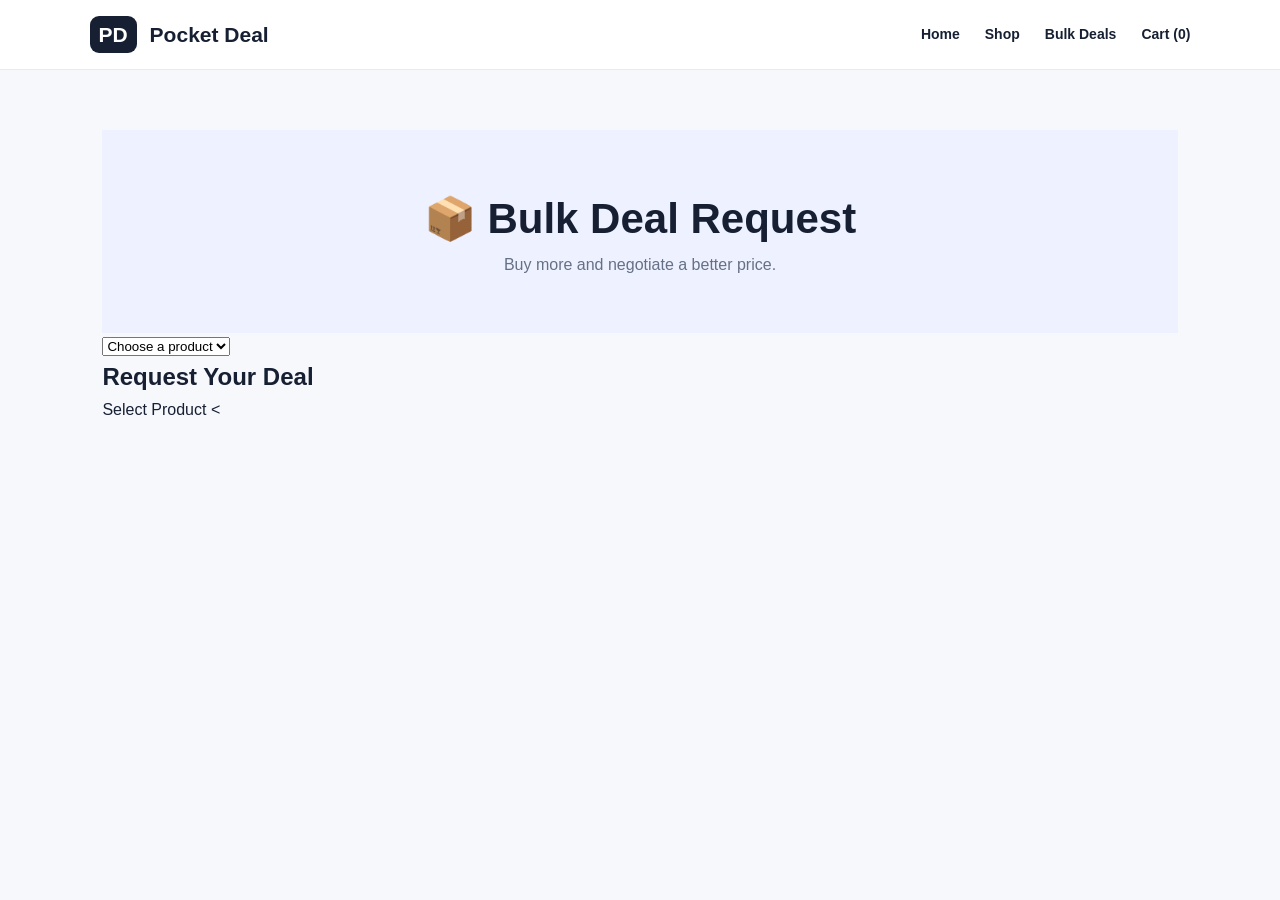
==== commit 72fc5c82: "Update bulk.html" ====
--- a/bulk.html
+++ b/bulk.html
@@ -1,140 +1,91 @@
 <!DOCTYPE html>
 <html lang="en">
+
 <head>
     <meta charset="UTF-8">
-    <meta name="viewport" content="width=device-width, initial-scale=1.0">
-    <title>Bulk Deals - Pocket Deal</title>
-    <link rel="stylesheet" href="style.css">
+
+    <meta name="viewport"
+          content="width=device-width, initial-scale=1.0">
+
+    <title>Pocket Deal - Bulk Deals</title>
+
+    <link rel="stylesheet" href="./style.css">
 </head>
+
 <body>
 
 <header class="navbar">
-    <a href="index.html" class="logo"><span>PD</span> Pocket Deal</a>
+
+    <a href="index.html" class="logo">
+        <span>PD</span>
+        Pocket Deal
+    </a>
 
     <nav>
         <a href="index.html">Home</a>
         <a href="products.html">Shop</a>
         <a href="bulk.html">Bulk Deals</a>
-        <a href="cart.html">Cart (<span id="cartCount">0</span>)</a>
+
+        <a href="cart.html">
+            Cart (<span id="cartCount">0</span>)
+        </a>
     </nav>
+
 </header>
 
-<section class="page-header">
-    <h1>📦 Bulk Deal Request</h1>
-    <p>Buy more and negotiate a better price.</p>
-</section>
 
-<section class="section">
+<main>
 
-    <div class="bulk-layout">
+    <!-- HERO -->
 
-        <form class="form-card" onsubmit="submitBulkRequest(event)">
+    <section class="section">
 
-            <h2>Request Your Deal</h2>
+        <div class="page-header">
 
-            <label>Select Product</label>
+            <h1>
+                📦 Bulk Deal Request
+            </h1>
 
-            <select id="bulkProduct" required>
-                <option value="">Choose a product</option>
-            </select>
-
-            <label>Quantity</label>
-
-            <input
-                id="bulkQuantity"
-                type="number"
-                min="5"
-                placeholder="Minimum 5"
-                required
-            >
-
-            <label>Your Name</label>
-
-            <input
-                id="bulkName"
-                type="text"
-                placeholder="Full Name"
-                required
-            >
-
-            <label>Email</label>
-
-            <input
-                id="bulkEmail"
-                type="email"
-                placeholder="Email"
-                required
-            >
-
-            <label>Phone</label>
-
-            <input
-                id="bulkPhone"
-                type="tel"
-                placeholder="10 digit mobile number"
-                required
-            >
-
-            <label>Location</label>
-
-            <input
-                id="bulkLocation"
-                type="text"
-                placeholder="City / Location"
-                required
-            >
-
-            <label>Message / Expected Price</label>
-
-            <textarea
-                id="bulkMessage"
-                placeholder="Example: I want 50 laptops at ₹50,000 each."
-            ></textarea>
-
-            <button class="btn-primary full">
-                🤖 Request AI Bulk Deal
-            </button>
-
-        </form>
-
-        <div class="bulk-info">
-
-            <h2>How Bulk Deals Work</h2>
-
-            <div class="step">
-                <b>1</b>
-                <span>Choose your product and quantity.</span>
-            </div>
-
-            <div class="step">
-                <b>2</b>
-                <span>Submit your desired price.</span>
-            </div>
-
-            <div class="step">
-                <b>3</b>
-                <span>AI negotiates the best deal.</span>
-            </div>
-
-            <div class="step">
-                <b>4</b>
-                <span>Similar customers can join the deal.</span>
-            </div>
-
-            <div class="discount-box">
-                <h3>Bulk Discount</h3>
-                <p>5+ → 5%</p>
-                <p>10+ → 10%</p>
-                <p>25+ → 15%</p>
-                <p>50+ → 20%</p>
-            </div>
+            <p>
+                Buy more and negotiate a better price.
+            </p>
 
         </div>
 
-    </div>
 
-</section>
+        <!-- PRODUCT SELECT -->
 
-<script src="script.js"></script>
-</body>
-</html>
+        <div class="bulk-product-selector">
+
+            <select id="bulkProduct"
+                    onchange="updateBulkProduct()">
+
+                <option value="">
+                    Choose a product
+                </option>
+
+            </select>
+
+        </div>
+
+
+        <!-- BULK DEAL CARD -->
+
+        <div class="bulk-container">
+
+            <div class="bulk-card">
+
+                <h2>
+                    Request Your Deal
+                </h2>
+
+
+                <!-- PRODUCT -->
+
+                <div class="form-group">
+
+                    <label>
+                        Select Product
+                    </label>
+
+                    <
--- a/style.css
+++ b/style.css
@@ -1,146 +1,646 @@
-/* ================================
-   BULK DEALS
-================================ */
-
-.bulk-cards {
+* {
+    box-sizing: border-box;
+    margin: 0;
+    padding: 0;
+}
+
+body {
+    font-family: Arial, sans-serif;
+    background: #f7f8fc;
+    color: #172033;
+    line-height: 1.6;
+}
+
+a {
+    text-decoration: none;
+    color: inherit;
+}
+
+.navbar {
+    min-height: 70px;
+    padding: 0 7%;
+    display: flex;
+    justify-content: space-between;
+    align-items: center;
+    background: white;
+    border-bottom: 1px solid #e8eaf0;
+    position: sticky;
+    top: 0;
+    z-index: 10;
+}
+
+.logo {
+    font-size: 21px;
+    font-weight: 800;
+}
+
+.logo span {
+    background: #172033;
+    color: white;
+    padding: 7px 9px;
+    border-radius: 9px;
+    margin-right: 7px;
+}
+
+.navbar nav {
+    display: flex;
+    gap: 25px;
+    align-items: center;
+}
+
+.navbar nav a {
+    font-weight: 600;
+    font-size: 14px;
+}
+
+.navbar nav a:hover {
+    color: #536dfe;
+}
+
+.hero {
+    min-height: 530px;
+    padding: 80px 8%;
+    display: grid;
+    grid-template-columns: 1.3fr .7fr;
+    gap: 60px;
+    align-items: center;
+    background: linear-gradient(135deg, #eef1ff, #ffffff);
+}
+
+.badge {
+    display: inline-block;
+    background: white;
+    padding: 8px 15px;
+    border-radius: 30px;
+    margin-bottom: 20px;
+    font-weight: bold;
+}
+
+.hero h1 {
+    font-size: clamp(45px, 7vw, 76px);
+    line-height: 1.05;
+    margin-bottom: 20px;
+}
+
+.hero h1 span {
+    color: #536dfe;
+}
+
+.hero p {
+    max-width: 620px;
+    color: #667085;
+    font-size: 18px;
+}
+
+.hero-buttons {
+    display: flex;
+    gap: 12px;
+    margin-top: 30px;
+    flex-wrap: wrap;
+}
+
+.btn-primary,
+.btn-secondary {
+    display: inline-block;
+    border: none;
+    padding: 13px 22px;
+    border-radius: 10px;
+    font-weight: 700;
+    cursor: pointer;
+    text-align: center;
+}
+
+.btn-primary {
+    background: #536dfe;
+    color: white;
+}
+
+.btn-primary:hover {
+    background: #4055d6;
+}
+
+.btn-secondary {
+    background: white;
+    border: 1px solid #d9dce5;
+}
+
+.full {
+    width: 100%;
+}
+
+.hero-card {
+    background: white;
+    padding: 40px;
+    border-radius: 25px;
+    box-shadow: 0 20px 60px rgba(30, 40, 80, .12);
+    text-align: center;
+}
+
+.ai-icon {
+    font-size: 65px;
+    margin-bottom: 15px;
+}
+
+.deal-price {
+    font-size: 42px;
+    font-weight: 800;
+    margin-top: 20px;
+}
+
+.features {
     display: grid;
     grid-template-columns: repeat(4, 1fr);
-    gap: 16px;
-    margin: 30px 0;
-}
-
-.bulk-card {
+    gap: 18px;
+    padding: 50px 8%;
+    background: white;
+}
+
+.feature {
     padding: 25px;
-    border: 1px solid rgba(255,255,255,0.12);
-    border-radius: 18px;
-    background: rgba(255,255,255,0.04);
-}
-
-.bulk-card h2 {
-    margin: 0 0 8px;
-    font-size: 32px;
-}
-
-.bulk-card p {
-    margin: 0;
-    opacity: 0.7;
-}
-
-.bulk-form {
-    max-width: 720px;
-    margin: 40px auto;
-    padding: 30px;
-    border: 1px solid rgba(255,255,255,0.12);
-    border-radius: 22px;
-    background: rgba(255,255,255,0.04);
-}
-
-.bulk-form-header {
+    border: 1px solid #e7e9ef;
+    border-radius: 16px;
+    background: #fff;
+}
+
+.feature span {
+    font-size: 30px;
+}
+
+.feature h3 {
+    margin: 10px 0 5px;
+}
+
+.feature p {
+    color: #667085;
+}
+
+.section {
+    padding: 60px 8%;
+    max-width: 1400px;
+    margin: auto;
+}
+
+.section-title {
+    display: flex;
+    justify-content: space-between;
+    align-items: center;
     margin-bottom: 25px;
 }
 
-.bulk-form-header h2 {
-    margin-bottom: 7px;
-}
-
-.bulk-form-header p {
-    opacity: 0.65;
-}
-
-.form-group {
-    margin-bottom: 20px;
-}
-
-.form-group label {
-    display: block;
-    margin-bottom: 8px;
-    font-weight: 700;
-}
-
-.form-group input,
-.form-group select,
-.form-group textarea {
+.section-title a {
+    color: #536dfe;
+    font-weight: bold;
+}
+
+.product-grid {
+    display: grid;
+    grid-template-columns: repeat(4, 1fr);
+    gap: 22px;
+}
+
+.product-card {
+    background: white;
+    padding: 18px;
+    border-radius: 16px;
+    border: 1px solid #e6e8ee;
+    transition: .2s;
+}
+
+.product-card:hover {
+    transform: translateY(-4px);
+    box-shadow: 0 12px 30px rgba(0,0,0,.08);
+}
+
+.product-image {
+    height: 190px;
+    background: #f0f2f8;
+    border-radius: 12px;
+    display: flex;
+    justify-content: center;
+    align-items: center;
+    font-size: 80px;
+    margin-bottom: 15px;
+}
+
+.product-category {
+    color: #536dfe;
+    font-size: 13px;
+    font-weight: bold;
+    margin-bottom: 5px;
+}
+
+.product-card h3 {
+    min-height: 50px;
+}
+
+.price {
+    font-size: 21px;
+    font-weight: 800;
+    margin: 10px 0 15px;
+}
+
+.old-price {
+    font-size: 13px;
+    color: #9298a5;
+    text-decoration: line-through;
+    margin-left: 7px;
+}
+
+.product-card .btn-primary {
     width: 100%;
-    box-sizing: border-box;
-    padding: 14px;
-    border-radius: 12px;
-    border: 1px solid rgba(255,255,255,0.15);
-    background: rgba(255,255,255,0.06);
-    color: inherit;
-    font-size: 15px;
-}
-
-.form-group select option {
-    color: #111;
-    background: white;
-}
-
-.form-group textarea {
-    resize: vertical;
-}
-
-.bulk-submit {
+}
+
+.page-header {
+    padding: 55px 8%;
+    background: #eef1ff;
+    text-align: center;
+}
+
+.page-header h1 {
+    font-size: 42px;
+}
+
+.page-header p {
+    color: #667085;
+}
+
+.shop-section {
+    padding: 45px 8%;
+}
+
+.search-box input {
     width: 100%;
     padding: 15px;
+    border: 1px solid #d9dce5;
+    border-radius: 10px;
+    font-size: 16px;
+}
+
+.category-row {
+    display: flex;
+    gap: 10px;
+    margin: 20px 0 30px;
+    flex-wrap: wrap;
+}
+
+.category-row button {
+    border: 1px solid #d9dce5;
+    background: white;
+    padding: 10px 17px;
+    border-radius: 20px;
+    cursor: pointer;
+}
+
+.product-details {
+    display: grid;
+    grid-template-columns: 1fr 1fr;
+    gap: 60px;
+    align-items: center;
+}
+
+.large-image {
+    height: 450px;
+    background: white;
+    border-radius: 20px;
+    display: flex;
+    align-items: center;
+    justify-content: center;
+    font-size: 150px;
+}
+
+.description {
+    margin: 20px 0;
+    color: #667085;
+}
+
+.cart-layout,
+.checkout-layout,
+.bulk-layout {
+    display: grid;
+    grid-template-columns: 1.5fr .8fr;
+    gap: 30px;
+    margin-top: 30px;
+}
+
+.cart-item {
+    background: white;
+    padding: 18px;
+    border: 1px solid #e5e7ed;
+    border-radius: 14px;
+    margin-bottom: 15px;
+    display: grid;
+    grid-template-columns: 80px 1fr auto;
+    gap: 18px;
+    align-items: center;
+}
+
+.cart-image {
+    height: 70px;
+    background: #f0f2f8;
+    border-radius: 10px;
+    display: flex;
+    justify-content: center;
+    align-items: center;
+    font-size: 35px;
+}
+
+.qty-controls {
+    display: flex;
+    gap: 12px;
+    align-items: center;
+    margin-top: 8px;
+}
+
+.qty-controls button {
+    width: 30px;
+    height: 30px;
+    border: 1px solid #ddd;
+    background: white;
+    border-radius: 6px;
+    cursor: pointer;
+}
+
+.remove-btn {
     border: none;
+    background: transparent;
+    color: #e53935;
+    cursor: pointer;
+    margin-top: 5px;
+}
+
+.cart-summary,
+.form-card,
+.auth-card,
+.payment-card,
+.bulk-info {
+    background: white;
+    padding: 28px;
+    border-radius: 16px;
+    border: 1px solid #e5e7ed;
+}
+
+.cart-summary {
+    height: fit-content;
+}
+
+.summary-row {
+    display: flex;
+    justify-content: space-between;
+    padding: 13px 0;
+    border-bottom: 1px solid #eee;
+}
+
+.summary-row.total {
+    font-size: 20px;
+    border: none;
+    margin-bottom: 18px;
+}
+
+.form-card {
+    display: flex;
+    flex-direction: column;
+    gap: 12px;
+}
+
+.form-card input,
+.form-card textarea,
+.form-card select,
+.auth-card input {
+    width: 100%;
+    padding: 13px;
+    border: 1px solid #d9dce5;
+    border-radius: 9px;
+    font: inherit;
+}
+
+.form-card textarea {
+    min-height: 110px;
+    resize: vertical;
+}
+
+.form-card label {
+    font-weight: bold;
+    margin-top: 5px;
+}
+
+.bulk-info .step {
+    display: flex;
+    gap: 15px;
+    padding: 18px 0;
+    border-bottom: 1px solid #eee;
+}
+
+.step b {
+    min-width: 32px;
+    height: 32px;
+    border-radius: 50%;
+    background: #eef1ff;
+    color: #536dfe;
+    display: flex;
+    justify-content: center;
+    align-items: center;
+}
+
+.discount-box {
+    margin-top: 25px;
+    padding: 20px;
+    background: #eef1ff;
     border-radius: 12px;
-    background: #e8a33d;
-    color: #15120e;
-    font-size: 16px;
+}
+
+.payment-page,
+.auth-page,
+.success-page {
+    min-height: calc(100vh - 70px);
+    display: flex;
+    justify-content: center;
+    align-items: center;
+    padding: 40px 20px;
+}
+
+.payment-card {
+    width: 450px;
+}
+
+.payment-total {
+    font-size: 40px;
     font-weight: 800;
+    margin: 10px 0 30px;
+}
+
+.payment-option {
+    display: block;
+    padding: 15px;
+    border: 1px solid #ddd;
+    border-radius: 10px;
+    margin: 10px 0;
     cursor: pointer;
 }
 
-.bulk-submit:hover {
-    transform: translateY(-2px);
-}
-
-.bulk-result {
-    max-width: 720px;
-    margin: 30px auto;
-}
-
-.bulk-success {
-    padding: 30px;
+.secure {
+    text-align: center;
+    margin-top: 15px;
+    color: #667085;
+}
+
+.auth-card {
+    width: 400px;
+    text-align: center;
+}
+
+.logo-large {
+    margin: auto;
+    width: 65px;
+    height: 65px;
+    background: #172033;
+    color: white;
+    border-radius: 15px;
+    display: flex;
+    justify-content: center;
+    align-items: center;
+    font-size: 22px;
+    font-weight: bold;
+    margin-bottom: 20px;
+}
+
+.auth-card input {
+    margin-top: 12px;
+}
+
+.auth-card .btn-primary {
+    margin-top: 15px;
+}
+
+.divider {
+    margin: 20px 0;
+    color: #999;
+}
+
+.google-btn {
+    width: 100%;
+    padding: 12px;
+    border: 1px solid #ddd;
+    background: white;
+    border-radius: 9px;
+    cursor: pointer;
+}
+
+.success-card {
+    background: white;
+    padding: 50px;
     text-align: center;
     border-radius: 20px;
-    border: 1px solid rgba(127,168,138,0.3);
-    background: rgba(127,168,138,0.08);
+    max-width: 550px;
+    width: 100%;
+    box-shadow: 0 15px 50px rgba(0,0,0,.08);
 }
 
 .success-icon {
+    width: 75px;
+    height: 75px;
+    border-radius: 50%;
+    background: #e7f8ed;
+    color: #18a957;
+    font-size: 45px;
+    display: flex;
+    justify-content: center;
+    align-items: center;
+    margin: auto auto 20px;
+}
+
+.order-number {
+    background: #f5f6fa;
+    padding: 15px;
+    border-radius: 9px;
+    margin: 25px 0;
+}
+
+.empty-cart {
+    text-align: center;
+    background: white;
+    padding: 50px;
+    border-radius: 15px;
+}
+
+.empty-icon {
     font-size: 50px;
 }
 
-.bulk-summary {
-    margin-top: 20px;
-    padding: 18px;
-    text-align: left;
-    border-radius: 12px;
-    background: rgba(255,255,255,0.05);
-}
-
-@media (max-width: 700px) {
-
-    .bulk-cards {
+footer {
+    background: #172033;
+    color: white;
+    padding: 40px 8%;
+    text-align: center;
+    margin-top: 40px;
+}
+
+@media (max-width: 900px) {
+
+    .navbar {
+        padding: 15px 5%;
+        flex-direction: column;
+        gap: 15px;
+    }
+
+    .navbar nav {
+        gap: 12px;
+        flex-wrap: wrap;
+        justify-content: center;
+    }
+
+    .hero {
+        grid-template-columns: 1fr;
+        padding: 55px 6%;
+    }
+
+    .features {
         grid-template-columns: 1fr 1fr;
-    }
-
-    .bulk-form {
-        padding: 20px;
-    }
-
-}
-
-@media (max-width: 450px) {
-
-    .bulk-cards {
+        padding: 35px 6%;
+    }
+
+    .product-grid {
         grid-template-columns: 1fr 1fr;
-        gap: 10px;
-    }
-
-    .bulk-card {
-        padding: 18px;
-    }
-
-}
+    }
+
+    .cart-layout,
+    .checkout-layout,
+    .bulk-layout,
+    .product-details {
+        grid-template-columns: 1fr;
+    }
+}
+
+@media (max-width: 600px) {
+
+    .hero h1 {
+        font-size: 45px;
+    }
+
+    .features,
+    .product-grid {
+        grid-template-columns: 1fr;
+    }
+
+    .section,
+    .shop-section {
+        padding: 40px 5%;
+    }
+
+    .cart-item {
+        grid-template-columns: 60px 1fr;
+    }
+
+    .cart-item > div:last-child {
+        grid-column: 2;
+    }
+
+    .large-image {
+        height: 300px;
+        font-size: 100px;
+    }
+
+    .auth-card,
+    .payment-card {
+        width: 100%;
+    }
+}
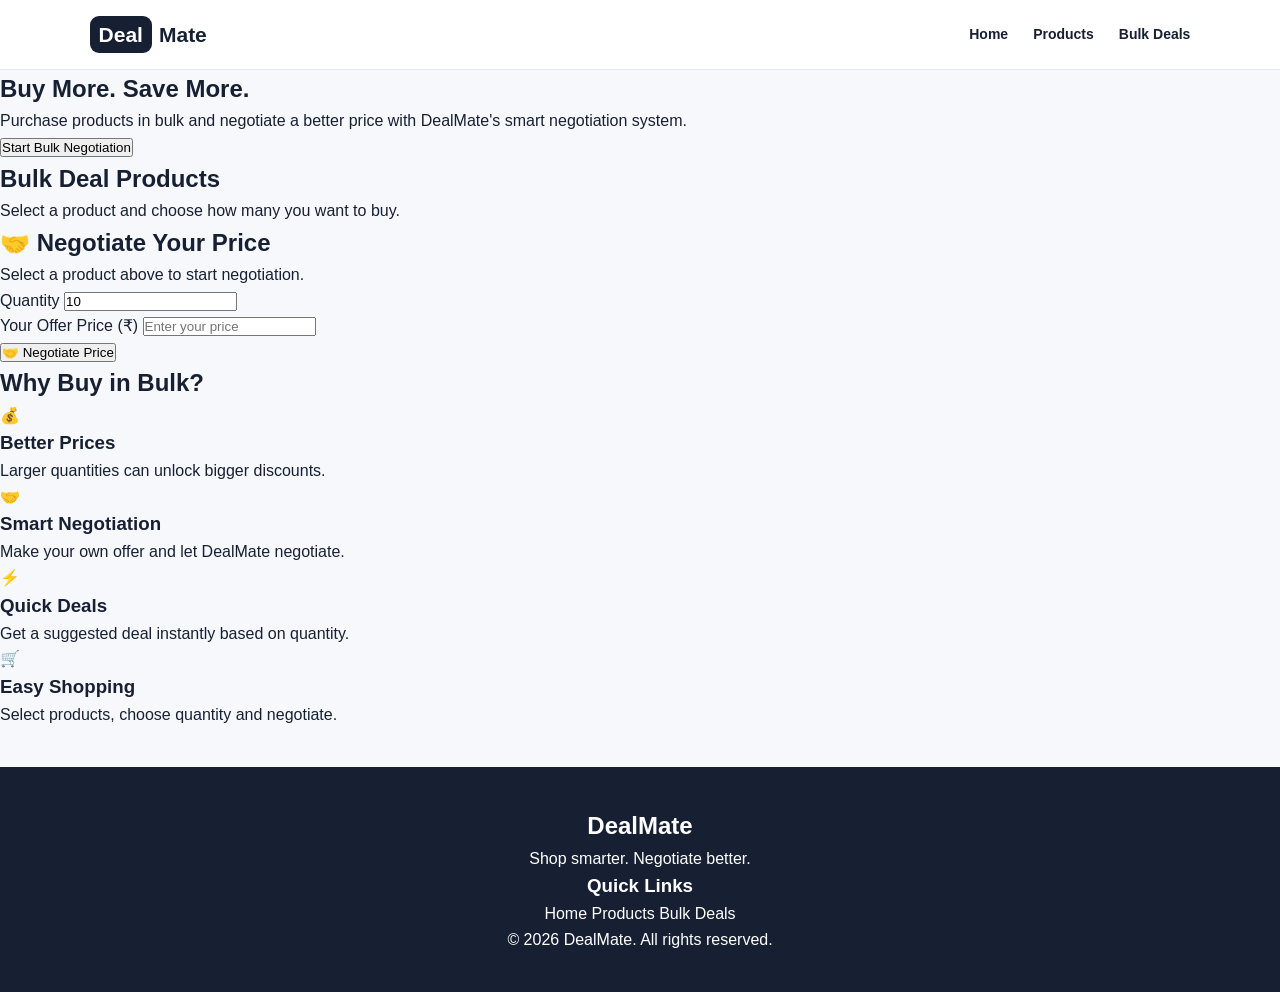
==== commit fc211db7: "Update bulk.html" ====
--- a/bulk.html
+++ b/bulk.html
@@ -1,91 +1,518 @@
 <!DOCTYPE html>
 <html lang="en">
-
 <head>
     <meta charset="UTF-8">
-
-    <meta name="viewport"
-          content="width=device-width, initial-scale=1.0">
-
-    <title>Pocket Deal - Bulk Deals</title>
-
-    <link rel="stylesheet" href="./style.css">
+    <meta name="viewport" content="width=device-width, initial-scale=1.0">
+
+    <title>DealMate - Bulk Deals</title>
+
+    <link rel="stylesheet" href="style.css">
 </head>
 
 <body>
 
-<header class="navbar">
-
-    <a href="index.html" class="logo">
-        <span>PD</span>
-        Pocket Deal
-    </a>
-
-    <nav>
-        <a href="index.html">Home</a>
-        <a href="products.html">Shop</a>
-        <a href="bulk.html">Bulk Deals</a>
-
-        <a href="cart.html">
-            Cart (<span id="cartCount">0</span>)
-        </a>
-    </nav>
-
-</header>
-
-
-<main>
-
-    <!-- HERO -->
-
-    <section class="section">
-
-        <div class="page-header">
-
-            <h1>
-                📦 Bulk Deal Request
-            </h1>
+    <!-- HEADER -->
+    <header class="navbar">
+        <div class="logo">
+            <span>Deal</span>Mate
+        </div>
+
+        <nav>
+            <a href="index.html">Home</a>
+            <a href="product.html">Products</a>
+            <a href="bulk.html" class="active">Bulk Deals</a>
+        </nav>
+    </header>
+
+
+    <!-- HERO SECTION -->
+    <section class="bulk-hero">
+        <div class="hero-content">
+            <h1>Buy More. Save More.</h1>
 
             <p>
-                Buy more and negotiate a better price.
+                Purchase products in bulk and negotiate a better price
+                with DealMate's smart negotiation system.
             </p>
 
-        </div>
-
-
-        <!-- PRODUCT SELECT -->
-
-        <div class="bulk-product-selector">
-
-            <select id="bulkProduct"
-                    onchange="updateBulkProduct()">
-
-                <option value="">
-                    Choose a product
-                </option>
-
-            </select>
-
-        </div>
-
-
-        <!-- BULK DEAL CARD -->
-
-        <div class="bulk-container">
-
-            <div class="bulk-card">
-
-                <h2>
-                    Request Your Deal
-                </h2>
-
-
-                <!-- PRODUCT -->
-
-                <div class="form-group">
-
-                    <label>
-                        Select Product
-                    </label>
-
-                    <
+            <button onclick="scrollToBulk()">
+                Start Bulk Negotiation
+            </button>
+        </div>
+    </section>
+
+
+    <!-- BULK PRODUCTS -->
+    <main class="bulk-container" id="bulkSection">
+
+        <div class="section-heading">
+            <h2>Bulk Deal Products</h2>
+            <p>Select a product and choose how many you want to buy.</p>
+        </div>
+
+
+        <!-- PRODUCT GRID -->
+        <div id="bulkProductGrid" class="bulk-product-grid">
+
+            <!-- Products are loaded using script.js -->
+
+        </div>
+
+
+        <!-- NEGOTIATION BOX -->
+        <section class="negotiation-section" id="negotiationSection">
+
+            <div class="negotiation-card">
+
+                <h2>🤝 Negotiate Your Price</h2>
+
+                <p id="selectedProductText">
+                    Select a product above to start negotiation.
+                </p>
+
+
+                <div class="negotiation-details">
+
+                    <div class="input-group">
+                        <label for="bulkQuantity">
+                            Quantity
+                        </label>
+
+                        <input
+                            type="number"
+                            id="bulkQuantity"
+                            min="1"
+                            value="10"
+                            placeholder="Enter quantity"
+                        >
+                    </div>
+
+
+                    <div class="input-group">
+                        <label for="offerPrice">
+                            Your Offer Price (₹)
+                        </label>
+
+                        <input
+                            type="number"
+                            id="offerPrice"
+                            min="1"
+                            placeholder="Enter your price"
+                        >
+                    </div>
+
+                </div>
+
+
+                <button
+                    class="negotiate-btn"
+                    onclick="startBulkNegotiation()"
+                >
+                    🤝 Negotiate Price
+                </button>
+
+
+                <!-- NEGOTIATION RESULT -->
+                <div
+                    id="negotiationResult"
+                    class="negotiation-result"
+                ></div>
+
+            </div>
+
+        </section>
+
+    </main>
+
+
+    <!-- BULK BENEFITS -->
+    <section class="bulk-benefits">
+
+        <div class="section-heading">
+            <h2>Why Buy in Bulk?</h2>
+        </div>
+
+        <div class="benefits-grid">
+
+            <div class="benefit-card">
+                <div class="benefit-icon">💰</div>
+                <h3>Better Prices</h3>
+                <p>
+                    Larger quantities can unlock bigger discounts.
+                </p>
+            </div>
+
+
+            <div class="benefit-card">
+                <div class="benefit-icon">🤝</div>
+                <h3>Smart Negotiation</h3>
+                <p>
+                    Make your own offer and let DealMate negotiate.
+                </p>
+            </div>
+
+
+            <div class="benefit-card">
+                <div class="benefit-icon">⚡</div>
+                <h3>Quick Deals</h3>
+                <p>
+                    Get a suggested deal instantly based on quantity.
+                </p>
+            </div>
+
+
+            <div class="benefit-card">
+                <div class="benefit-icon">🛒</div>
+                <h3>Easy Shopping</h3>
+                <p>
+                    Select products, choose quantity and negotiate.
+                </p>
+            </div>
+
+        </div>
+
+    </section>
+
+
+    <!-- FOOTER -->
+    <footer>
+
+        <div class="footer-content">
+
+            <div>
+                <h2>DealMate</h2>
+
+                <p>
+                    Shop smarter. Negotiate better.
+                </p>
+            </div>
+
+
+            <div>
+                <h3>Quick Links</h3>
+
+                <a href="index.html">Home</a>
+                <a href="product.html">Products</a>
+                <a href="bulk.html">Bulk Deals</a>
+            </div>
+
+        </div>
+
+
+        <div class="footer-bottom">
+            <p>
+                © 2026 DealMate. All rights reserved.
+            </p>
+        </div>
+
+    </footer>
+
+
+    <!-- JAVASCRIPT -->
+    <script src="script.js"></script>
+
+
+    <script>
+
+        /*
+         * Scroll to bulk products
+         */
+        function scrollToBulk() {
+
+            const section =
+                document.getElementById("bulkSection");
+
+            if (section) {
+                section.scrollIntoView({
+                    behavior: "smooth"
+                });
+            }
+        }
+
+
+        /*
+         * Start bulk negotiation
+         */
+        function startBulkNegotiation() {
+
+            const quantity =
+                Number(
+                    document.getElementById("bulkQuantity").value
+                );
+
+            const offerPrice =
+                Number(
+                    document.getElementById("offerPrice").value
+                );
+
+            const result =
+                document.getElementById("negotiationResult");
+
+
+            if (quantity <= 0 || isNaN(quantity)) {
+
+                result.innerHTML =
+                    "⚠️ Please enter a valid quantity.";
+
+                result.style.display = "block";
+
+                return;
+            }
+
+
+            if (offerPrice <= 0 || isNaN(offerPrice)) {
+
+                result.innerHTML =
+                    "⚠️ Please enter a valid offer price.";
+
+                result.style.display = "block";
+
+                return;
+            }
+
+
+            /*
+             * Simple DealMate negotiation logic
+             */
+
+            let discount = 0;
+
+
+            if (quantity >= 50) {
+
+                discount = 20;
+
+            } else if (quantity >= 25) {
+
+                discount = 15;
+
+            } else if (quantity >= 10) {
+
+                discount = 10;
+
+            } else if (quantity >= 5) {
+
+                discount = 5;
+
+            }
+
+
+            result.innerHTML = `
+                <div class="deal-result">
+
+                    <h3>🤖 DealMate AI Response</h3>
+
+                    <p>
+                        Your offer of
+                        <strong>₹${offerPrice.toLocaleString("en-IN")}</strong>
+                        for
+                        <strong>${quantity}</strong>
+                        units has been received.
+                    </p>
+
+                    <p>
+                        Suggested bulk discount:
+                        <strong>${discount}%</strong>
+                    </p>
+
+                    ${
+                        discount > 0
+                        ? `
+                            <p class="success-message">
+                                🎉 Great! DealMate found a better
+                                bulk deal for you.
+                            </p>
+                        `
+                        : `
+                            <p>
+                                💡 Increase the quantity to unlock
+                                a better bulk discount.
+                            </p>
+                        `
+                    }
+
+                    <button
+                        onclick="acceptBulkDeal()"
+                        class="accept-deal-btn"
+                    >
+                        Accept Deal
+                    </button>
+
+                </div>
+            `;
+
+            result.style.display = "block";
+        }
+
+
+        /*
+         * Accept deal
+         */
+        function acceptBulkDeal() {
+
+            alert(
+                "🎉 Bulk deal accepted successfully!"
+            );
+
+        }
+
+
+        /*
+         * Load products from script.js
+         */
+        document.addEventListener(
+            "DOMContentLoaded",
+            function () {
+
+                /*
+                 * This function checks whether
+                 * script.js already provides products.
+                 */
+
+                if (
+                    typeof products !== "undefined" &&
+                    Array.isArray(products)
+                ) {
+
+                    const grid =
+                        document.getElementById(
+                            "bulkProductGrid"
+                        );
+
+                    if (!grid) return;
+
+
+                    grid.innerHTML = "";
+
+
+                    products.forEach(function (product) {
+
+                        const card =
+                            document.createElement("div");
+
+                        card.className =
+                            "bulk-product-card";
+
+
+                        card.innerHTML = `
+
+                            <div class="bulk-product-icon">
+                                ${
+                                    product.icon ||
+                                    "🛍️"
+                                }
+                            </div>
+
+                            <h3>
+                                ${product.name}
+                            </h3>
+
+                            <p class="bulk-price">
+                                ₹${Number(
+                                    product.price || 0
+                                ).toLocaleString("en-IN")}
+                            </p>
+
+                            <p>
+                                ${product.description || ""}
+                            </p>
+
+                            <button
+                                onclick="selectBulkProduct(
+                                    '${String(product.id)}'
+                                )"
+                            >
+                                Select Product
+                            </button>
+
+                        `;
+
+
+                        grid.appendChild(card);
+
+                    });
+
+                }
+
+            }
+        );
+
+
+        /*
+         * Select product
+         */
+        function selectBulkProduct(productId) {
+
+            if (
+                typeof products === "undefined" ||
+                !Array.isArray(products)
+            ) {
+                return;
+            }
+
+
+            const product =
+                products.find(
+                    p => String(p.id) === String(productId)
+                );
+
+
+            if (!product) {
+
+                return;
+            }
+
+
+            const selectedText =
+                document.getElementById(
+                    "selectedProductText"
+                );
+
+
+            selectedText.innerHTML = `
+                Selected:
+                <strong>${product.name}</strong>
+                —
+                ₹${Number(
+                    product.price || 0
+                ).toLocaleString("en-IN")}
+            `;
+
+
+            /*
+             * Automatically suggest an offer
+             */
+
+            const quantity =
+                Number(
+                    document.getElementById(
+                        "bulkQuantity"
+                    ).value
+                ) || 10;
+
+
+            const suggestedPrice =
+                Math.round(
+                    Number(product.price || 0) *
+                    quantity *
+                    0.90
+                );
+
+
+            document.getElementById(
+                "offerPrice"
+            ).value = suggestedPrice;
+
+
+            document.getElementById(
+                "negotiationSection"
+            ).scrollIntoView({
+                behavior: "smooth"
+            });
+
+        }
+
+    </script>
+
+</body>
+</html>
